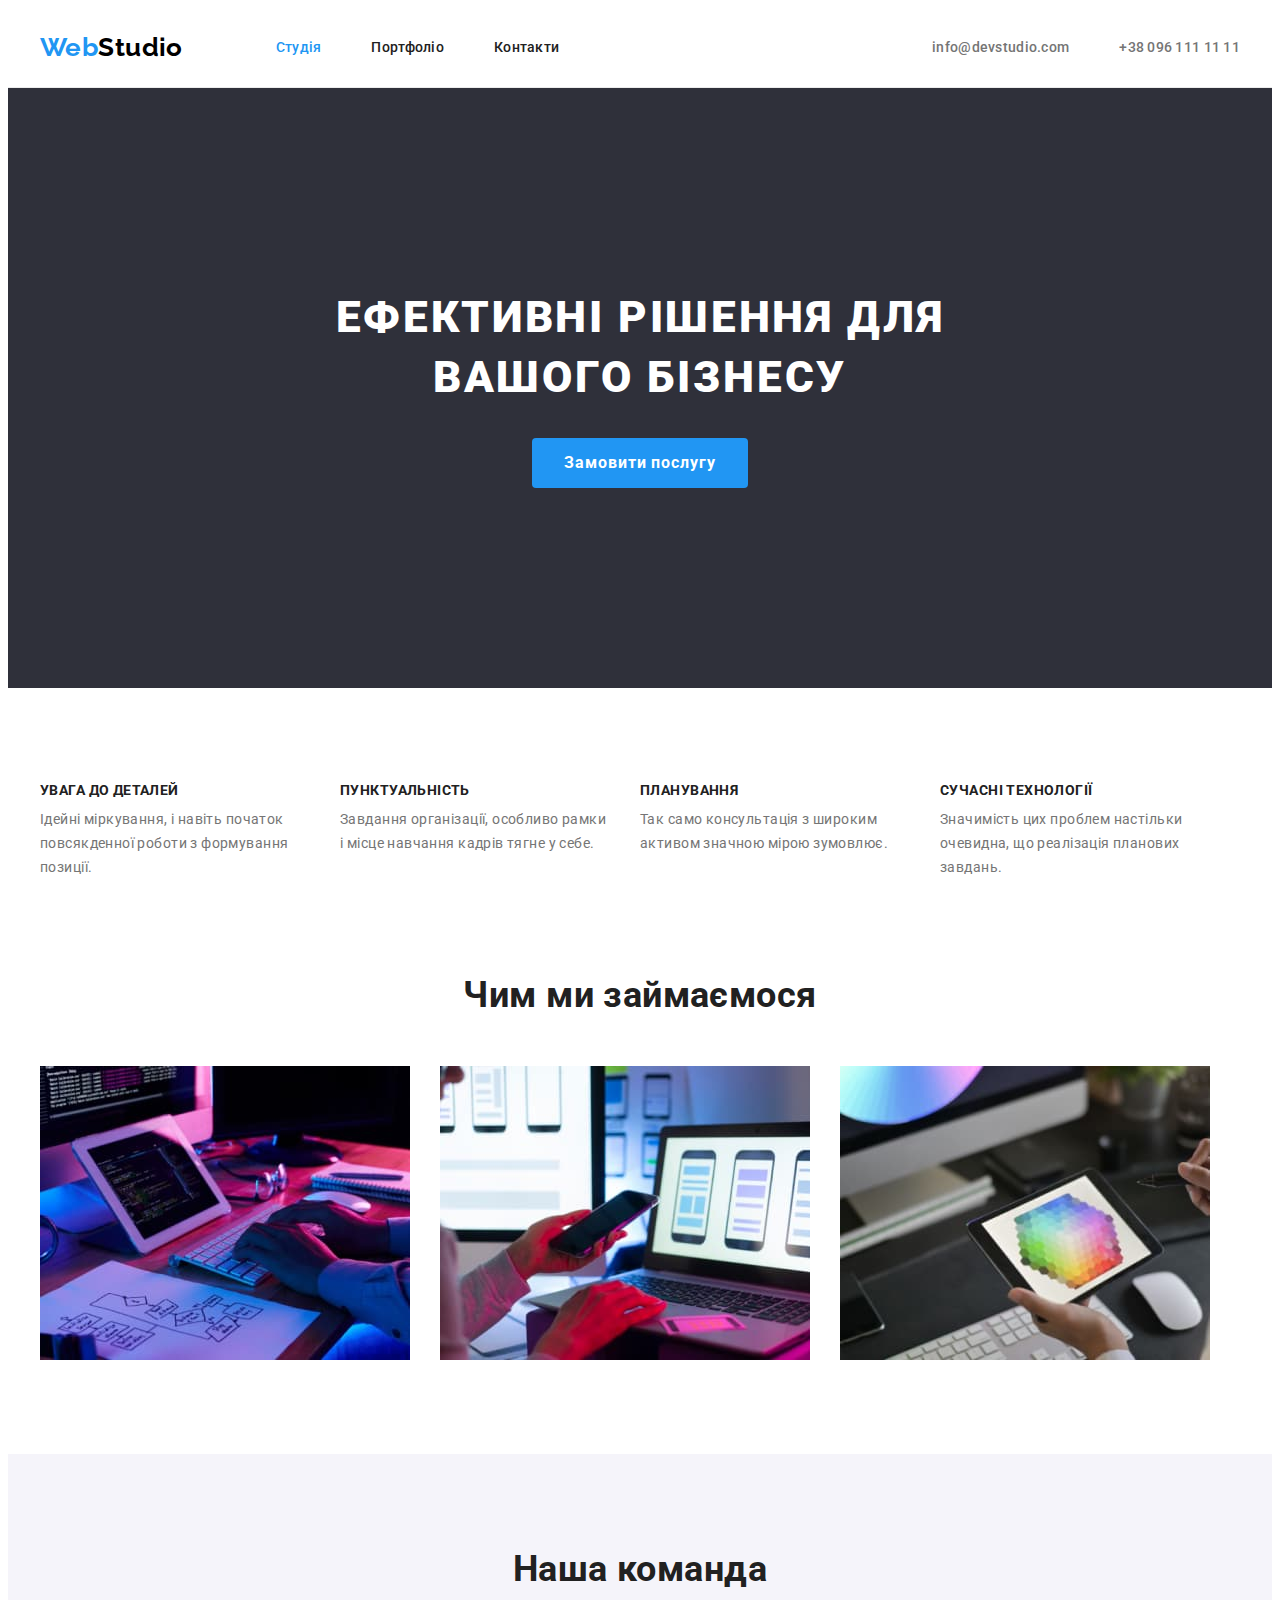
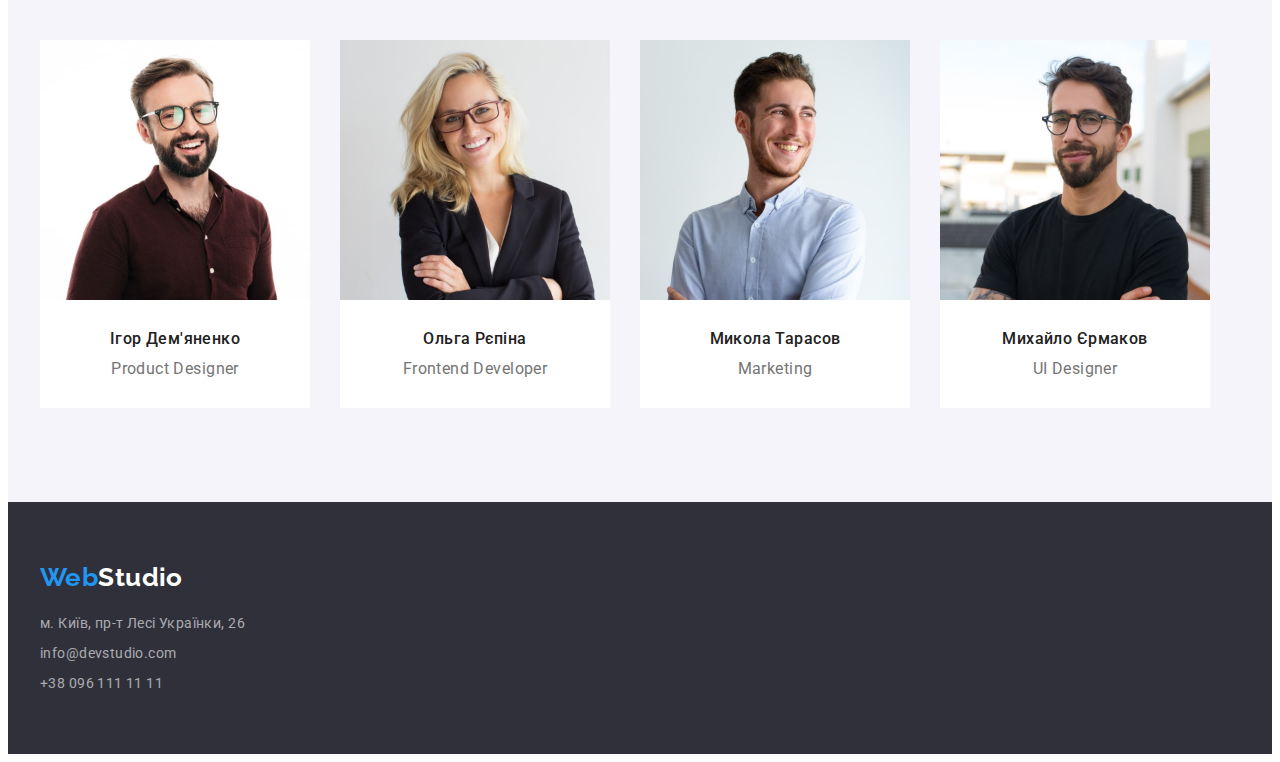
==== index.html @ bfa60192 "Initial commit" ====
<!DOCTYPE html>
<html lang="uk">
  <head>
    <meta charset="UTF-8" />
    <meta http-equiv="X-UA-Compatible" content="IE=edge" />
    <meta name="viewport" content="width=device-width, initial-scale=1.0" />
    <title>WebStudio</title>

    <link
      rel="stylesheet"
      href="https://cdnjs.cloudflare.com/ajax/libs/modern-normalize/1.1.0/modern-normalize.min.css"
      integrity="sha512-wpPYUAdjBVSE4KJnH1VR1HeZfpl1ub8YT/NKx4PuQ5NmX2tKuGu6U/JRp5y+Y8XG2tV+wKQpNHVUX03MfMFn9Q=="
      crossorigin="anonymous"
      referrerpolicy="no-referrer"
    />

    <link rel="preconnect" href="https://fonts.googleapis.com" />
    <link rel="preconnect" href="https://fonts.gstatic.com" crossorigin />
    <link
      href="https://fonts.googleapis.com/css2?family=Raleway:wght@700&family=Roboto:wght@400;500;700;900&display=swap"
      rel="stylesheet"
    />

    <link rel="stylesheet" href="./css/styles.css" />
  </head>

  <body>
    <!-- Header -->
    <header class="header">
      <div class="container">
        <a href="./index.html" class="logo link"
          ><span class="logo-brand-color">Web</span><span class="logo-black-color">Studio</span></a
        >

        <nav class="site-nav">
          <ul class="site-nav-list list">
            <li class="site-nav-item"><a href="./index.html" class="link current">Студія</a></li>
            <li class="site-nav-item"><a href="./portfolio.html" class="link">Портфоліо</a></li>
            <li class="site-nav-item"><a href="" class="link">Контакти</a></li>
          </ul>
        </nav>

        <ul class="auth-nav list">
          <li class="auth-nav-item">
            <a href="mailto:info@devstudio.com" class="link">info@devstudio.com</a>
          </li>
          <li class="auth-nav-item">
            <a href="tel:+380961111111" class="link">+38 096 111 11 11</a>
          </li>
        </ul>
      </div>
    </header>

    <!-- Main -->
    <main>
      <!-- Hero -->
      <section class="hero section">
        <div class="container">
          <h1 class="hero-title">
            Ефективні рішення для<br />
            вашого бізнесу
          </h1>
          <button type="button" class="hero-btn button">Замовити послугу</button>
        </div>
      </section>

      <!-- Особливості -->
      <section class="features section">
        <div class="container">
          <!-- Hidden header -->
          <h2 class="features-title visually-hidden">Особливості</h2>
          <!-- hidden header -->
          <ul class="list features-container">
            <li class="features-item">
              <h3 class="features-subtitle">УВАГА ДО ДЕТАЛЕЙ</h3>
              <p class="features-text">
                Ідейні міркування, і навіть початок повсякденної роботи з формування позиції.
              </p>
            </li>
            <li class="features-item">
              <h3 class="features-subtitle">ПУНКТУАЛЬНІСТЬ</h3>
              <p class="features-text">
                Завдання організації, особливо рамки і місце навчання кадрів тягне у себе.
              </p>
            </li>
            <li class="features-item">
              <h3 class="features-subtitle">ПЛАНУВАННЯ</h3>
              <p class="features-text">
                Так само консультація з широким активом значною мірою зумовлює.
              </p>
            </li>
            <li class="features-item">
              <h3 class="features-subtitle">СУЧАСНІ ТЕХНОЛОГІЇ</h3>
              <p class="features-text">
                Значимість цих проблем настільки очевидна, що реалізація планових завдань.
              </p>
            </li>
          </ul>
        </div>
      </section>

      <!-- Чим ми займаємося -->
      <section class="activities section">
        <div class="container">
          <h2 class="activities-title">Чим ми займаємося</h2>
          <ul class="list cards-set">
            <li class="cards-set-item">
              <img
                src="./images/our-activities-1.jpg"
                alt="Людина печатає на клавіатурі"
                width="370"
                height="294"
              />
            </li>
            <li class="cards-set-item">
              <img
                src="./images/our-activities-2.jpg"
                alt="Людина синхронізує дані зі смартфону на ноутбук"
                width="370"
                height="294"
              />
            </li>
            <li class="cards-set-item">
              <img
                src="./images/our-activities-3.jpg"
                alt="Людина працює на планшеті"
                width="370"
                height="294"
              />
            </li>
          </ul>
        </div>
      </section>

      <!-- Наша команда -->
      <section class="team section">
        <div class="container">
          <h2 class="team-title">Наша команда</h2>
          <ul class="list cards-set">
            <li class="team-card cards-set-item">
              <img
                src="./images/our-team-1.jpg"
                alt="фото члена команди - Ігор Дем'яненко"
                width="270"
                height="260"
                class="team-img"
              />
              <div class="team-content">
                <h3 class="team-subtitle">Ігор Дем'яненко</h3>
                <p lang="en" class="team-text">Product Designer</p>
              </div>
            </li>
            <li class="team-card cards-set-item">
              <img
                src="./images/our-team-2.jpg"
                alt="фото члена команди - Ольга Рєпіна"
                width="270"
                height="260"
                class="team-img"
              />
              <div class="team-content">
                <h3 class="team-subtitle">Ольга Рєпіна</h3>
                <p lang="en" class="team-text">Frontend Developer</p>
              </div>
            </li>
            <li class="team-card cards-set-item">
              <img
                src="./images/our-team-3.jpg"
                alt="фото члена команди - Микола Тарасов"
                width="270"
                height="260"
                class="team-img"
              />
              <div class="team-content">
                <h3 class="team-subtitle">Микола Тарасов</h3>
                <p lang="en" class="team-text">Marketing</p>
              </div>
            </li>
            <li class="team-card cards-set-item">
              <img
                src="./images/our-team-4.jpg"
                alt="фото члена команди - Михайло Єрмаков"
                width="270"
                height="260"
                class="team-img"
              />
              <div class="team-content">
                <h3 class="team-subtitle">Михайло Єрмаков</h3>
                <p lang="en" class="team-text">UI Designer</p>
              </div>
            </li>
          </ul>
        </div>
      </section>
    </main>

    <!-- Footer -->

    <footer class="footer">
      <div class="container">
        <a href="./index.html" class="logo link footer-logo"
          ><span class="logo-brand-color">Web</span><span class="logo-white-color">Studio</span></a
        >
        <address class="address">
          <ul class="list">
            <li class="address-item">
              <a
                href="https://goo.gl/maps/5fsfiBMW47e9YTmSA"
                target="_blank"
                rel="noopener noreferrer nofollow"
                class="link"
                >м. Київ, пр-т Лесі Українки, 26</a
              >
            </li>
            <li class="address-item">
              <a href="mailto:info@devstudio.com" class="link">info@devstudio.com</a>
            </li>
            <li class="address-item">
              <a href="tel:+380961111111" class="link">+38 096 111 11 11</a>
            </li>
          </ul>
        </address>
      </div>
    </footer>
  </body>
</html>
---- css/styles.css ----
:root {
    --primary-color: #757575;
    --secondary-color: #212121;
    --brand-color: #2196F3;
    --logo-primary-color: #000000;
    --logo-secondary-color: #FFFFFF;
    --address-footer-color: rgba(255, 255, 255, 0.6);
    --hero-and-footer-background-color: #2F303A;
    --hero-btn-backhround-hover: #188CE8;
    --portfolio-btn-background-color: #F5F4FA;
    --primary-font-family: 'Roboto',
        sans-serif;
    --logo-font-family: 'Raleway',
        sans-serif;
    --indent: 30px;
    --cards-in-row: 3;
}

/* General */

/* Reset */

h1, h2, h3, h4, h5, h6, p {
    margin: 0;
    padding: 0;
}

.link {
    text-decoration: none;
    color: currentColor;
    display: block;
}

.list {
    display: block;
    list-style: none;
    margin: 0;
    padding: 0;
}

img {
    display: block;
    /* max-width: 100%;
    height: auto; */
}

/* END Reset */

body {
    color: var(--primary-color);

    font-family: var(--primary-font-family);
    font-size: 14px;
    letter-spacing: 0.03em;
}

.container {
    width: 1200px;
    padding-left: 15px;
    padding-right: 15px;
    margin-left: auto;
    margin-right: auto;
}

.section {
    padding: 94px 0;
}

.button {
    cursor: pointer;
    border-radius: 4px;
}

.visually-hidden {
    color: rgba(0, 0, 0, 0);
    position: absolute;
    width: 1px;
    height: 1px;
    margin: -1px;
    border: 0;
    padding: 0;
    white-space: nowrap;
    clip-path: inset(100%);
    clip: rect(0 0 0 0);
    overflow: hidden;
}

.cards-set {
    display: flex;
    flex-wrap: wrap;
    gap: var(--indent);
}

.cards-set-item {
   flex-basis: calc((100% - (var(--indent) * (var(--cards-in-row) -1 ))) / var(--cards-in-row));
}


/* logo */

.logo {
    font-family: var(--logo-font-family);
    font-weight: 700;
    font-size: 26px;
    line-height: 1.19;
}

.logo-brand-color {
    color: var(--brand-color);
}

.logo-black-color {
    color: var(--logo-primary-color)
}

.logo-white-color {
    color: var(--logo-secondary-color)
}

/* Header */

.header > .container {
    display: flex;
    align-items: center;
}

.header .logo {
    margin-right: 93px;
}

.site-nav {
    display: flex;
}

.auth-nav {
    display: flex;
    margin-left: auto;
}

.site-nav-list {
    display: flex;
}

.site-nav-item:not(:last-child), 
.auth-nav-item:not(:last-child) {
    margin-right: 50px;
}


.header {
    border-bottom: 1px solid #ECECEC;
}

.header .link {
    /* 1 px для нижнього паддінга додається рамкою хедера */
    padding: 24px 0 24px 0; 
}

.site-nav .link{
    color: var(--secondary-color);

    font-weight: 500;
    font-size: 14px;
    line-height: 1.42;
    letter-spacing: 0.02em;
}

.site-nav .current {
    color: var(--brand-color)
}

.auth-nav .link {
    color: inherit;

    font-weight: 500;
    font-size: 14px;
    line-height: 1.42;
    letter-spacing: 0.02em;
}

.site-nav .link:hover,
.site-nav .link:focus,
.auth-nav .link:hover,
.auth-nav .link:focus {
    color: var(--brand-color);
}

/* Hero */

.hero,
.footer {
    background-color: var(--hero-and-footer-background-color);
}

.hero.section {
    padding: 200px 0;
    text-align: center;
}

.hero-title {
    margin-bottom: 30px;

    color: var(--logo-secondary-color);

    font-weight: 900;
    font-size: 44px;
    line-height: 1.36;
    letter-spacing: 0.06em;
    text-transform: uppercase;
}

.hero-btn {
    padding: 10px 32px;
    border-width: 0;
    min-width: 216px;
    min-height: 50px;

    color: var(--logo-secondary-color);
    background-color: var(--brand-color);

    font-family: inherit;
    font-weight: 700;
    font-size: 16px;
    line-height: 1.88;
    text-align: center;
    letter-spacing: 0.06em;
}

.hero-btn:hover,
.hero-btn:focus {
    background-color: var(--hero-btn-backhround-hover);
}

/* index.html -> h2 */

.features-title,
.activities-title,
.team-title {
margin-bottom: 50px;

color: var(--secondary-color);

font-weight: 700;
font-size: 36px;
line-height: 1.17;
text-align: center;
}

/* Features */

.features-container {
    display: flex;
}

.features-item {
    width: 270px;
}

.features-item:not(:last-child) {
    margin-right: 30px;
}

.features-subtitle {
    margin-bottom: 10px;

    color: var(--secondary-color);

    font-weight: 700;
    font-size: 14px;
    line-height: 1.17;
    text-transform: uppercase;
}

.features-text {
    line-height: 1.71;
}

/* Our activities */

.activities.section {
    padding-top: 0;
}


/* Our team */

.team.section {
    background-color: #F5F4FA;
    --cards-in-row: 4;

}

.team-subtitle {
    margin-bottom: 10px;

    color: var(--secondary-color);

    font-weight: 500;
    font-size: 16px;
    line-height: 1.18;
    text-align: center;
}

.team-text {
    font-size: 16px;
    line-height: 1.19;
    text-align: center;
}

.team-content {
    padding-top: 30px;
    padding-bottom: 30px;

    background-color: var(--logo-secondary-color);
}

/* footer */

.footer {
    padding: 60px 0;
}

.footer-logo {
    margin-bottom: 20px;
}

/* address */

.address .link {
    color: var(--address-footer-color); 

    font-style: normal;
}

.address .link:hover,
.address .link:focus {
    color: var(--logo-secondary-color);
}

.address-item {
    line-height: 1.5;
}

.address-item:not(:last-child) {
    margin-bottom: 9px;
}

/* Portfolio */

.portfolio-title {
    color: var(--secondary-color);
    
    font-weight: 700;
    font-size: 36px;
    line-height: 1.17;
    text-align: center;
}

.portfolio-content {
    padding: 20px 23px 19px;

    border-right: solid #EEEEEE;
    border-left: solid #EEEEEE;
    border-bottom: solid #EEEEEE;
    border-right-width: 1px;
    border-left-width: 1px;
    border-bottom-width: 1px;
}

.portfolio-btn-container {
    display: flex;
    justify-content: center;

    /* padding-bottom: 16px; */
    margin-bottom: 50px;
    }

.portfolio-subtitle {
    margin-bottom: 4px;

    color: var(--secondary-color);

    font-weight: 700;
    font-size: 18px;
    line-height: 2;
    letter-spacing: 0.06em;
}

.portfolio-text {
    color: var(--primary-color);

    font-size: 16px;
    line-height: 1.88;  
}

/* Portfolio - buttons */

.portfolio-btn {
    padding: 6px 22px;
    
    min-height: 38px;
    min-width: 73px;
    border: none;

    color: var(--secondary-color);
    background-color: var(--portfolio-btn-background-color);

    font-family: inherit;
    font-style: normal;
    font-weight: 500;
    font-size: 16px;
    line-height: 1.62;
    text-align: center;
    letter-spacing: 0.03em;
}

.portfolio-btn-item:not(:last-child) {
    margin-right: 8px;
}


.portfolio-btn:hover,
.portfolio-btn:focus {
    color: var(--logo-secondary-color);
    background-color: var(--brand-color);
}
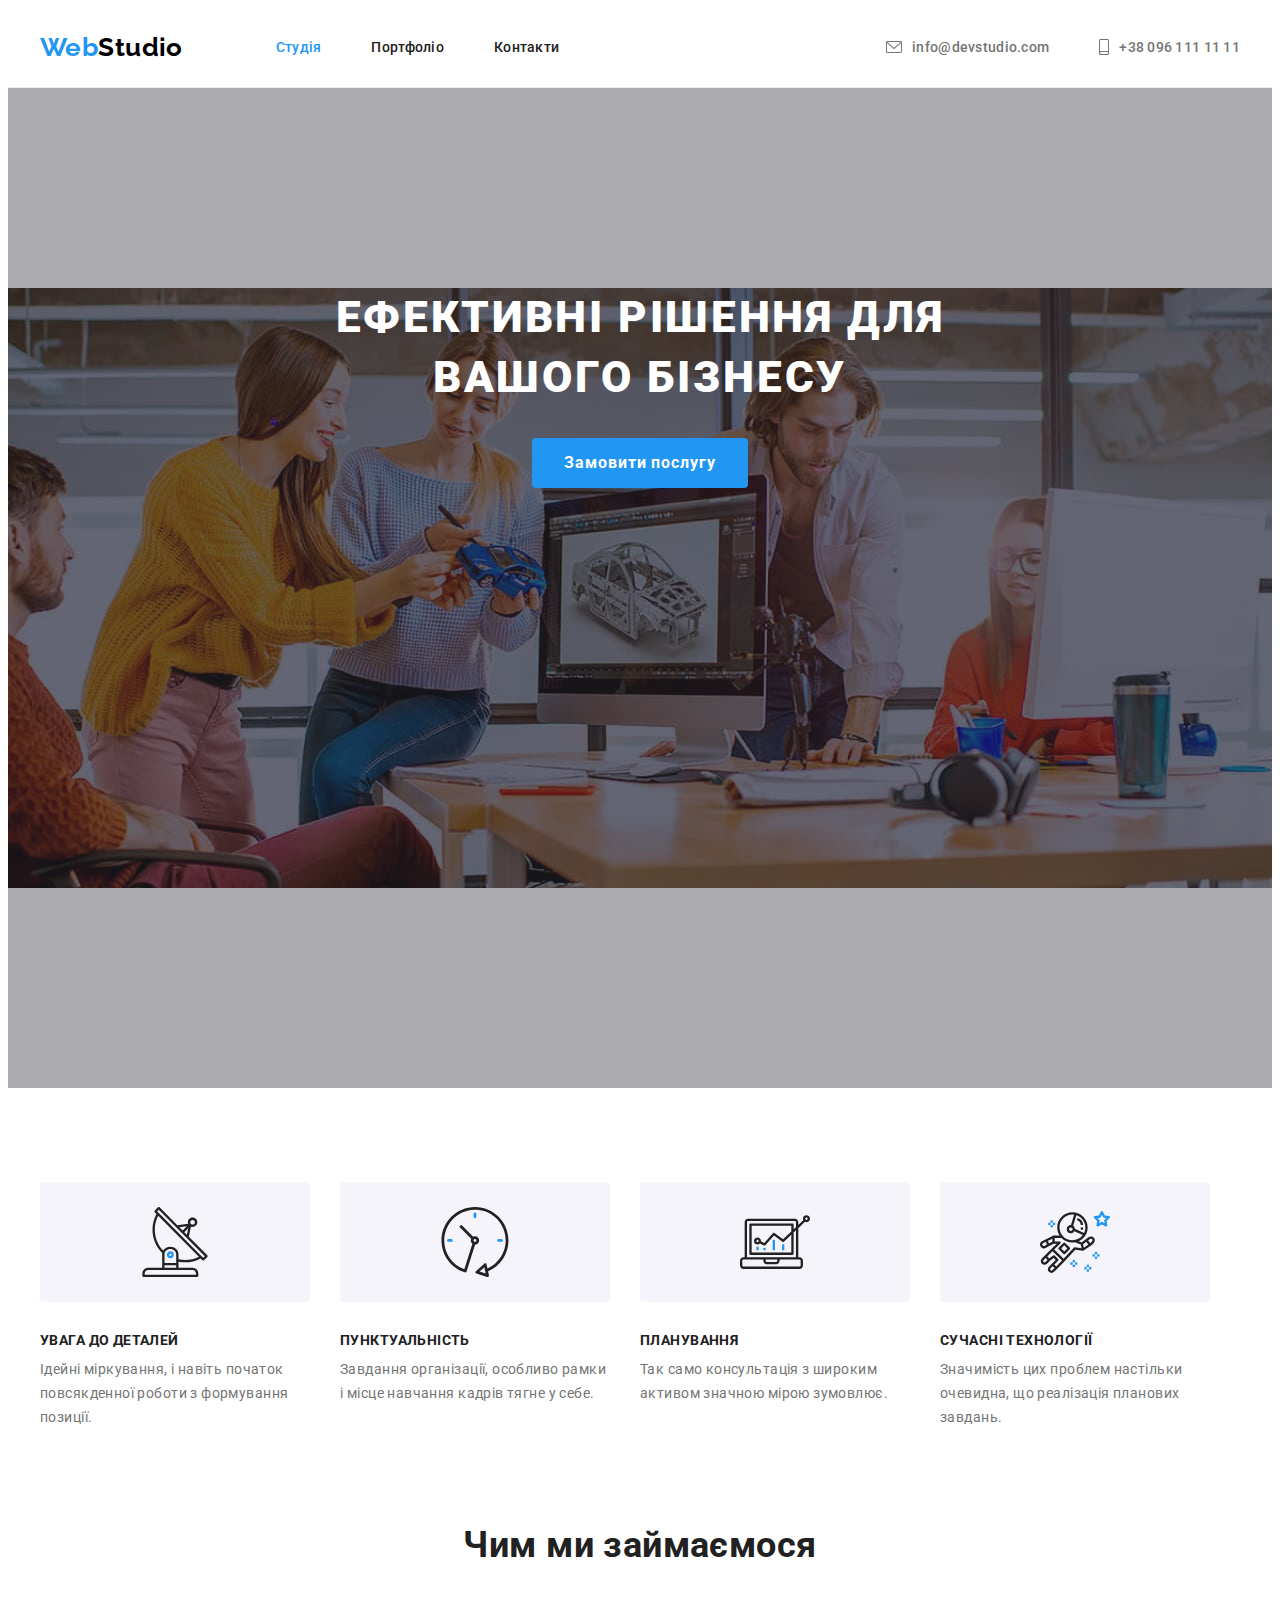
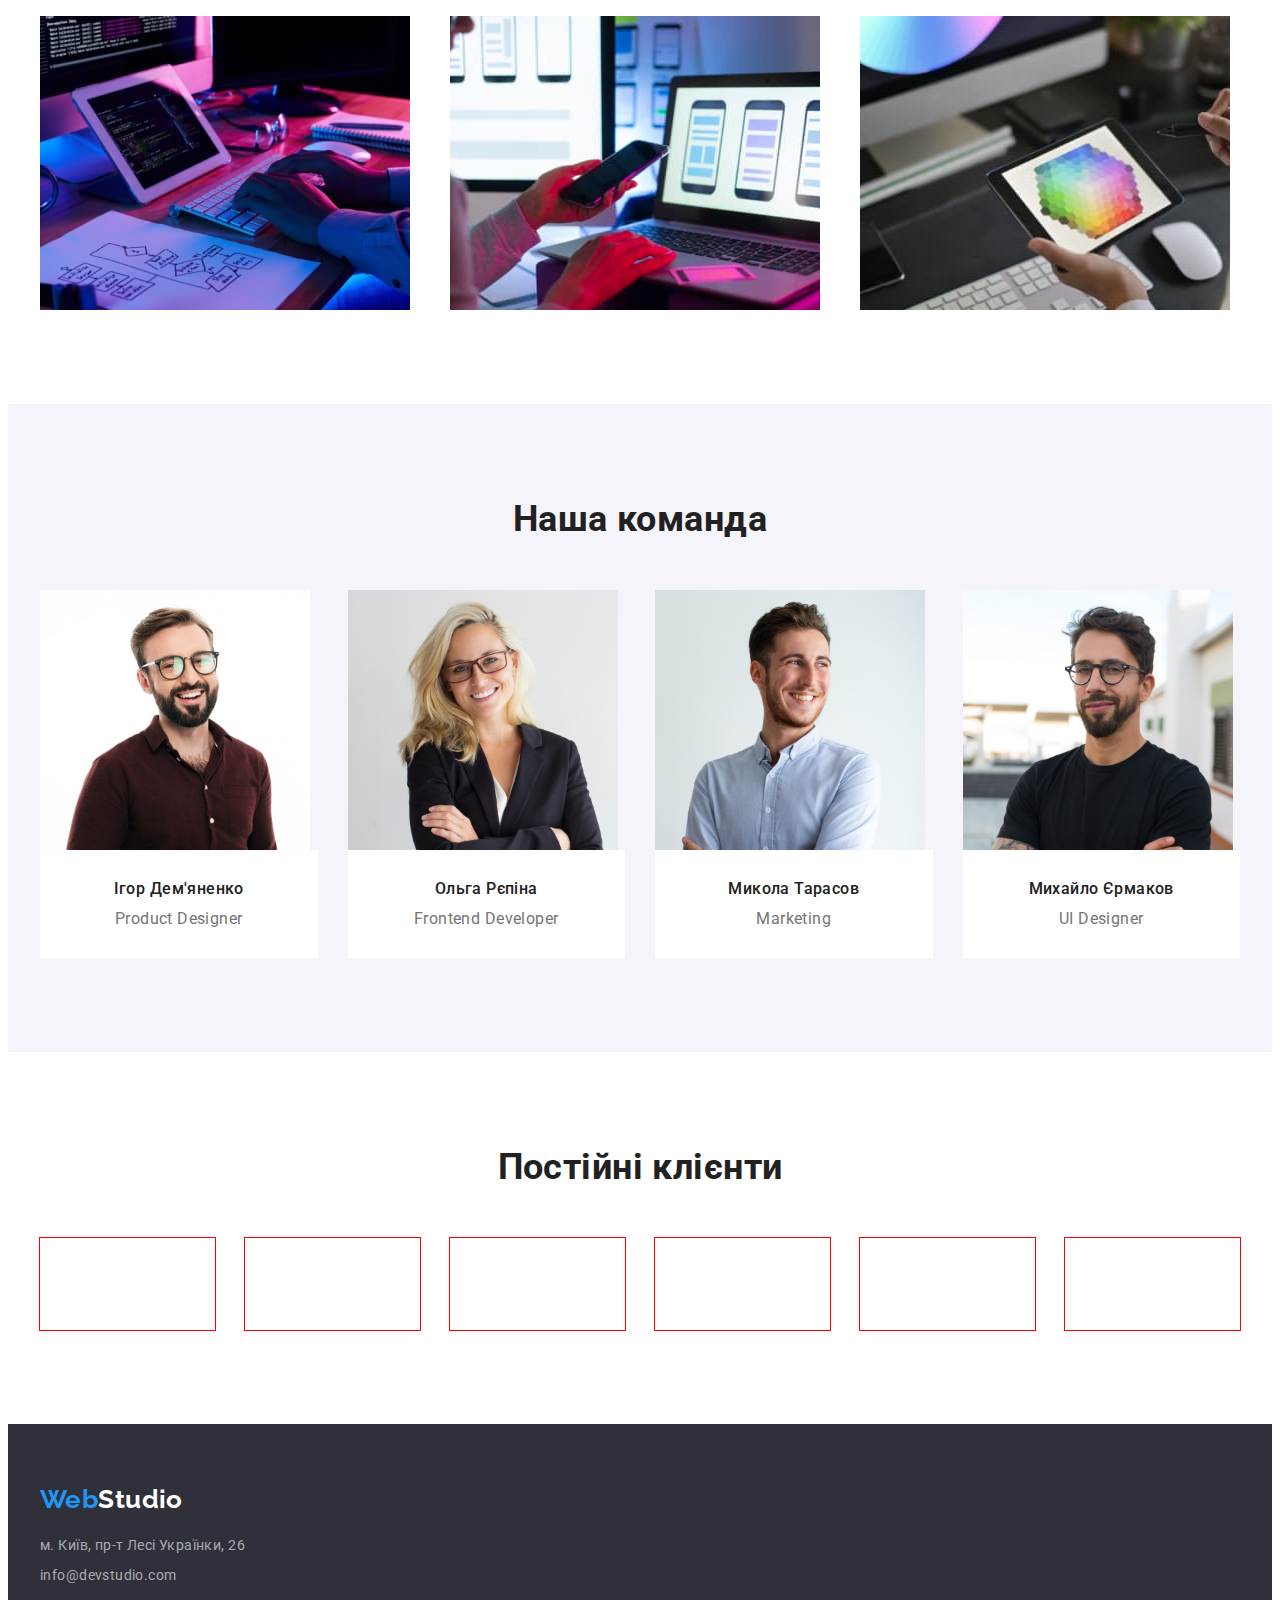
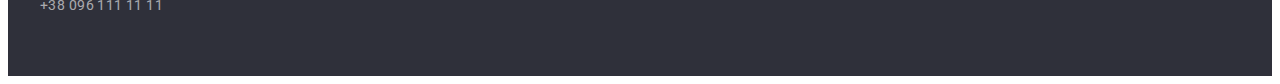
==== commit d1ba8598: "add icons and fix bags" ====
--- a/index.html
+++ b/index.html
@@ -42,10 +42,10 @@
 
         <ul class="auth-nav list">
           <li class="auth-nav-item">
-            <a href="mailto:info@devstudio.com" class="link">info@devstudio.com</a>
+            <a href="mailto:info@devstudio.com" class="link auth-nav-mail">info@devstudio.com</a>
           </li>
           <li class="auth-nav-item">
-            <a href="tel:+380961111111" class="link">+38 096 111 11 11</a>
+            <a href="tel:+380961111111" class="link auth-nav-tel">+38 096 111 11 11</a>
           </li>
         </ul>
       </div>
@@ -71,25 +71,25 @@
           <h2 class="features-title visually-hidden">Особливості</h2>
           <!-- hidden header -->
           <ul class="list features-container">
-            <li class="features-item">
+            <li class="features-item features-item-details">
               <h3 class="features-subtitle">УВАГА ДО ДЕТАЛЕЙ</h3>
               <p class="features-text">
                 Ідейні міркування, і навіть початок повсякденної роботи з формування позиції.
               </p>
             </li>
-            <li class="features-item">
+            <li class="features-item features-item-punctuality">
               <h3 class="features-subtitle">ПУНКТУАЛЬНІСТЬ</h3>
               <p class="features-text">
                 Завдання організації, особливо рамки і місце навчання кадрів тягне у себе.
               </p>
             </li>
-            <li class="features-item">
+            <li class="features-item features-item-planning">
               <h3 class="features-subtitle">ПЛАНУВАННЯ</h3>
               <p class="features-text">
                 Так само консультація з широким активом значною мірою зумовлює.
               </p>
             </li>
-            <li class="features-item">
+            <li class="features-item features-item-technology">
               <h3 class="features-subtitle">СУЧАСНІ ТЕХНОЛОГІЇ</h3>
               <p class="features-text">
                 Значимість цих проблем настільки очевидна, що реалізація планових завдань.
@@ -189,6 +189,21 @@
                 <p lang="en" class="team-text">UI Designer</p>
               </div>
             </li>
+          </ul>
+        </div>
+      </section>
+
+      <!-- Постійні клієнти -->
+      <section class="clients section">
+        <div class="clients-container container">
+          <h2 class="clients-title">Постійні клієнти</h2>
+          <ul class="list cards-set">
+            <li class="cliens-item cards-set-item"><a href="" class="link"></a></li>
+            <li class="cliens-item cards-set-item"><a href="" class="link"></a></li>
+            <li class="cliens-item cards-set-item"><a href="" class="link"></a></li>
+            <li class="cliens-item cards-set-item"><a href="" class="link"></a></li>
+            <li class="cliens-item cards-set-item"><a href="" class="link"></a></li>
+            <li class="cliens-item cards-set-item"><a href="" class="link"></a></li>
           </ul>
         </div>
       </section>
--- a/css/styles.css
+++ b/css/styles.css
@@ -40,8 +40,8 @@
 
 img {
     display: block;
-    /* max-width: 100%;
-    height: auto; */
+    max-width: 100%;
+    height: auto;
 }
 
 /* END Reset */
@@ -92,7 +92,7 @@
 }
 
 .cards-set-item {
-   flex-basis: calc((100% - (var(--indent) * (var(--cards-in-row) -1 ))) / var(--cards-in-row));
+   flex-basis: calc((100% - (var(--indent) * (var(--cards-in-row) - 1))) / (var(--cards-in-row)));
 }
 
 
@@ -185,17 +185,51 @@
     color: var(--brand-color);
 }
 
+.auth-nav-mail, 
+.auth-nav-tel {
+    display: inline-flex;
+    align-items: center;
+}
+
+.auth-nav-mail::before {
+    /* display: inline-flex; */
+    content: '';
+    width: 16px;
+    height: 12px;
+    margin-right: 10px;
+    background-image: url('../images/header-icon-envelope.svg');
+}
+
+.auth-nav-tel::before {
+    content: '';
+    width: 10px;
+    height: 16px;
+    margin-right: 10px;
+    background-image: url('../images/header-icon-smartphone.svg');
+}
+
 /* Hero */
 
-.hero,
+
 .footer {
     background-color: var(--hero-and-footer-background-color);
 }
 
-.hero.section {
+.hero.section {    
     padding: 200px 0;
     text-align: center;
-}
+    
+    height: 600px;
+    max-width: 1600px;
+    margin-left: auto;
+    margin-right: auto;
+    background-image: linear-gradient(rgba(47, 48, 58, 0.4),
+                rgba(47, 48, 58, 0.4)), url('../images/hero-bg-img.jpg');
+    background-repeat: no-repeat;
+    background-position: center;
+
+}
+
 
 .hero-title {
     margin-bottom: 30px;
@@ -235,7 +269,8 @@
 
 .features-title,
 .activities-title,
-.team-title {
+.team-title, 
+.clients-title {
 margin-bottom: 50px;
 
 color: var(--secondary-color);
@@ -260,6 +295,31 @@
     margin-right: 30px;
 }
 
+.features-item::before {
+    display: flex;
+    content: '';
+    /* width: 270px; */
+    height: 120px;
+    margin-bottom: 30px;
+}
+
+.features-item-details::before {
+    background-image: url(../images/features-icon-antenna.svg);
+}
+
+.features-item-punctuality::before {
+    background-image: url(../images/features-icon-clock.svg);
+}
+
+.features-item-planning::before {
+    background-image: url(../images/features-icon-leptop.svg);
+}
+
+.features-item-technology::before {
+    background-image: url(../images/features-icon-astronaut.svg);
+}
+
+
 .features-subtitle {
     margin-bottom: 10px;
 
@@ -313,6 +373,17 @@
 
     background-color: var(--logo-secondary-color);
 }
+
+/* Clients */
+
+.clients.section {
+    --cards-in-row: 6;
+}
+
+.cliens-item {
+    height: 92px;
+    outline: 1px solid red;
+} 
 
 /* footer */
 
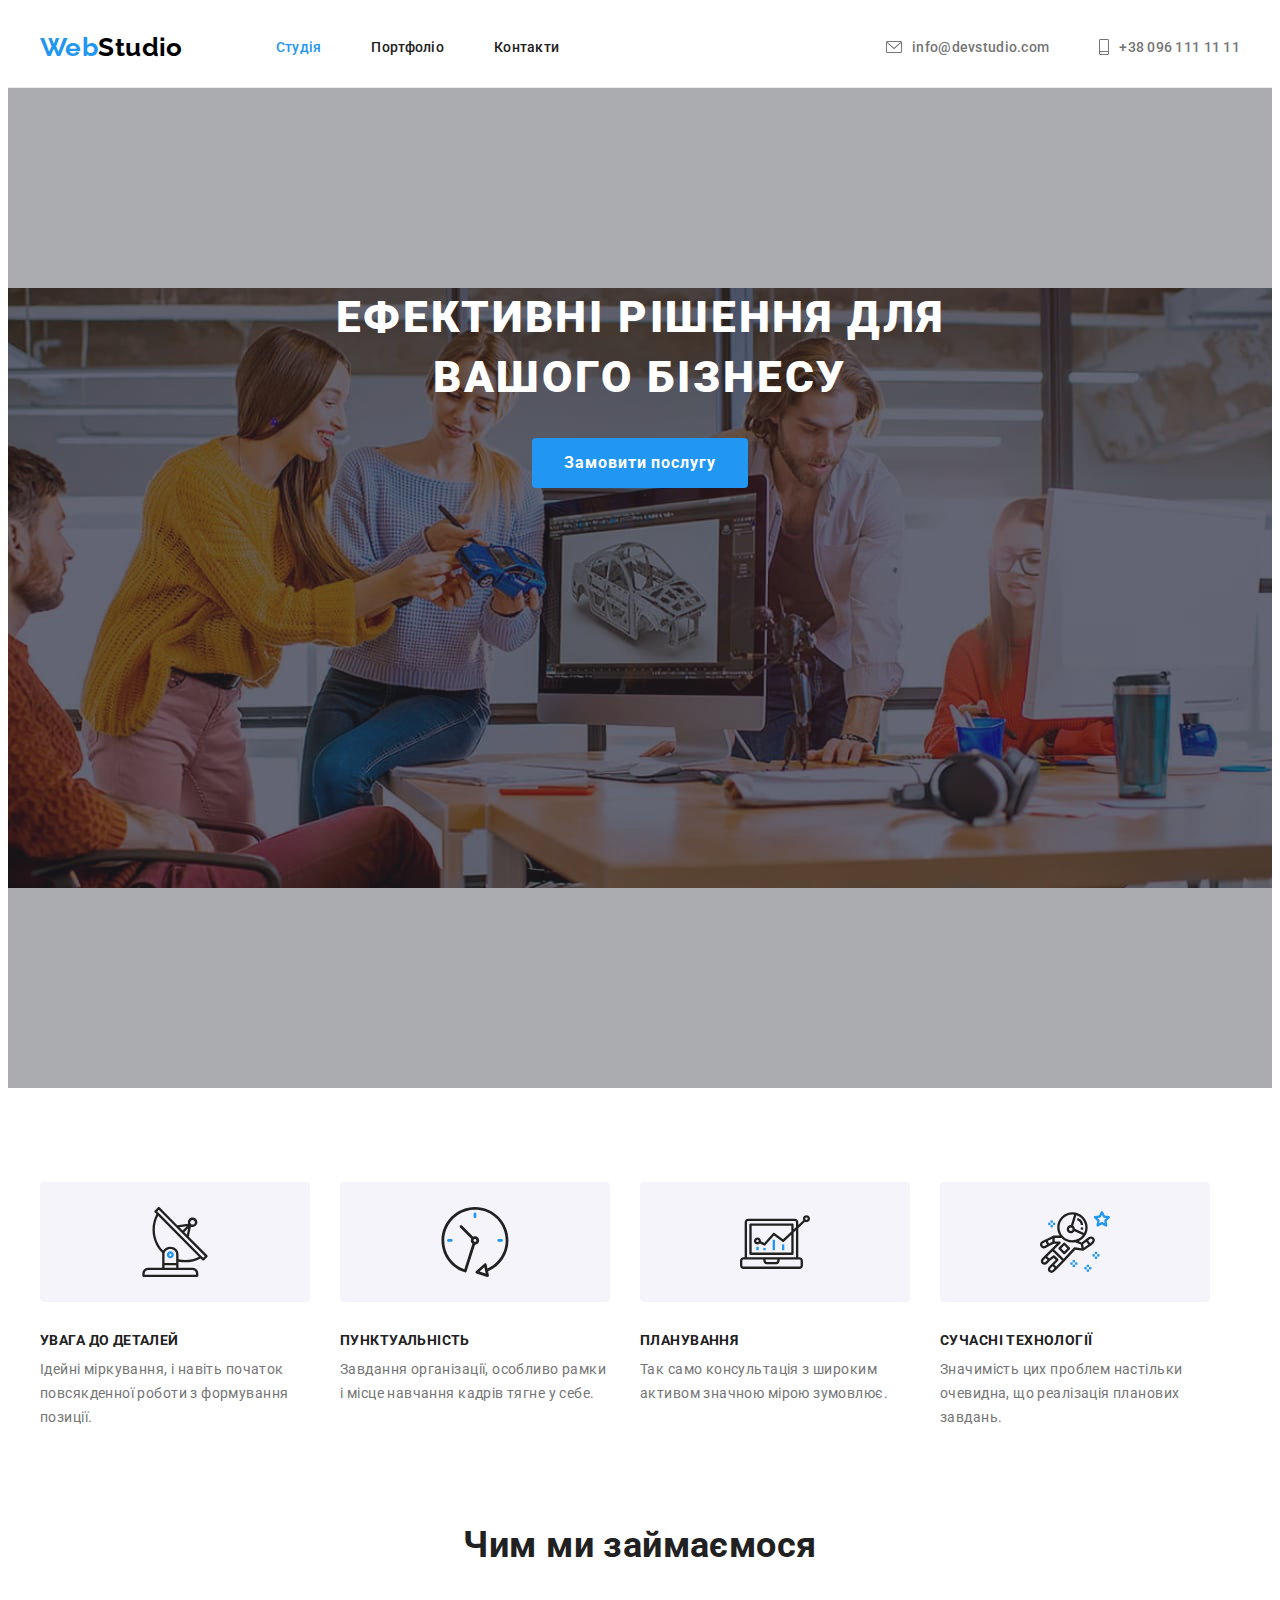
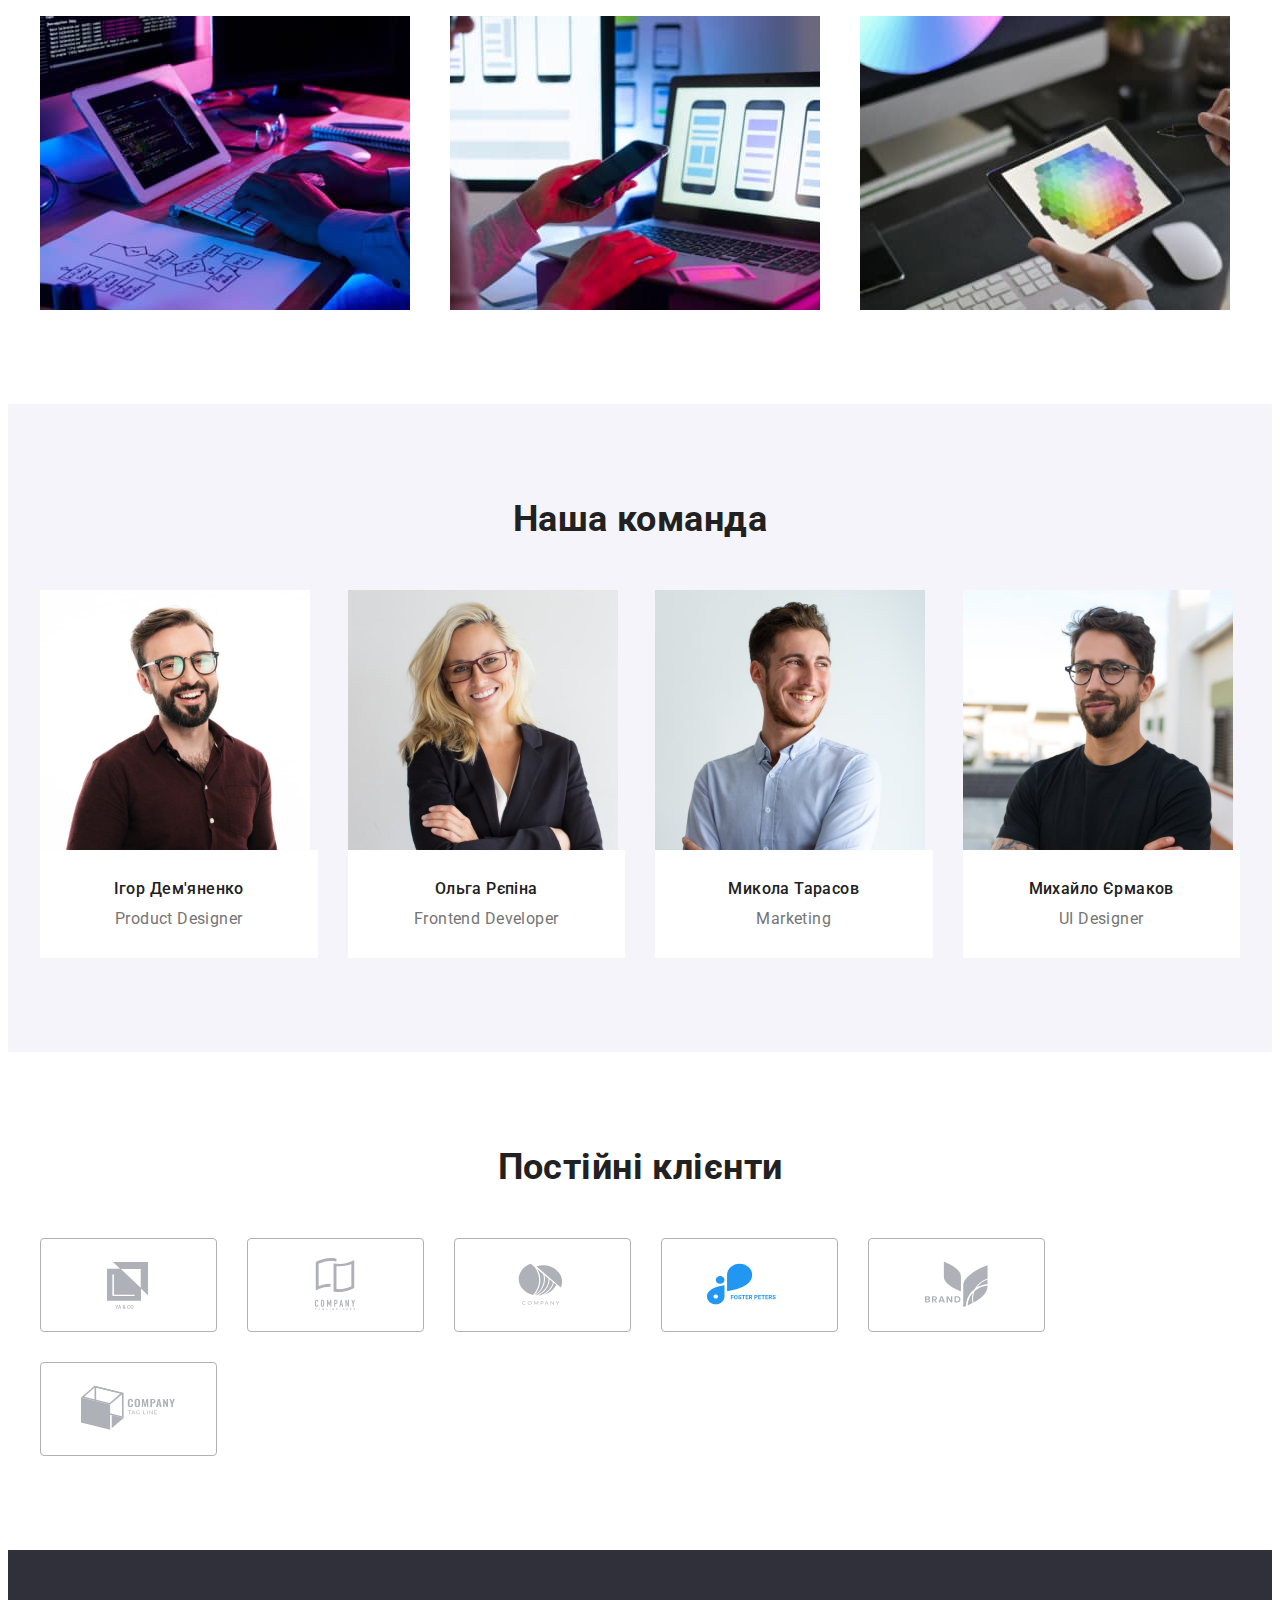
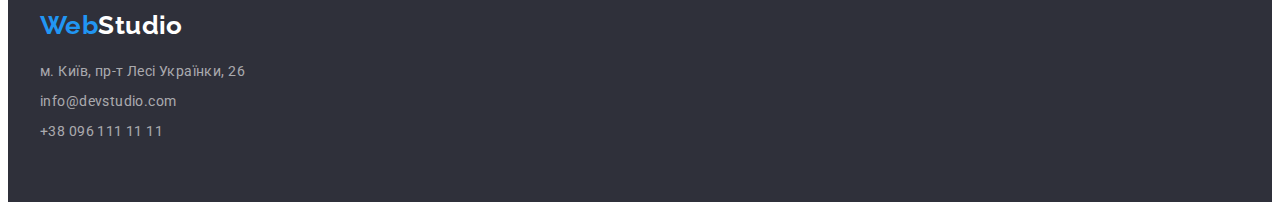
==== commit 177af25d: "add clients logo" ====
--- a/index.html
+++ b/index.html
@@ -198,12 +198,12 @@
         <div class="clients-container container">
           <h2 class="clients-title">Постійні клієнти</h2>
           <ul class="list cards-set">
-            <li class="cliens-item cards-set-item"><a href="" class="link"></a></li>
-            <li class="cliens-item cards-set-item"><a href="" class="link"></a></li>
-            <li class="cliens-item cards-set-item"><a href="" class="link"></a></li>
-            <li class="cliens-item cards-set-item"><a href="" class="link"></a></li>
-            <li class="cliens-item cards-set-item"><a href="" class="link"></a></li>
-            <li class="cliens-item cards-set-item"><a href="" class="link"></a></li>
+            <li class="cliens-item cards-set-item"><a href="" class="link logo-1"></a></li>
+            <li class="cliens-item cards-set-item"><a href="" class="link logo-2"></a></li>
+            <li class="cliens-item cards-set-item"><a href="" class="link logo-3"></a></li>
+            <li class="cliens-item cards-set-item"><a href="" class="link logo-4"></a></li>
+            <li class="cliens-item cards-set-item"><a href="" class="link logo-5"></a></li>
+            <li class="cliens-item cards-set-item"><a href="" class="link logo-6"></a></li>
           </ul>
         </div>
       </section>
--- a/css/styles.css
+++ b/css/styles.css
@@ -301,6 +301,10 @@
     /* width: 270px; */
     height: 120px;
     margin-bottom: 30px;
+    background-color: #F5F4FA;
+    border-radius: 4px;
+    background-repeat: no-repeat;
+    background-position: center;
 }
 
 .features-item-details::before {
@@ -312,7 +316,7 @@
 }
 
 .features-item-planning::before {
-    background-image: url(../images/features-icon-leptop.svg);
+    background-image: url(../images/features-icon-diagram.svg);
 }
 
 .features-item-technology::before {
@@ -381,10 +385,47 @@
 }
 
 .cliens-item {
+    display: flex;
+    justify-content: center;
+    align-items: center;
     height: 92px;
-    outline: 1px solid red;
+    border: 1px solid #AFB1B8;
+    border-radius: 4px;
+    /* outline: 1px solid red; */
 } 
 
+.clients .link {
+    display: block;
+    width: 100%;
+    height: 100%;    
+    padding: 16px 32px;    
+    background-position: center;
+    background-repeat: no-repeat;
+}
+
+.clients .logo-1 {
+    background-image: url('../images/clients-icon-logo-1.svg');
+}
+
+.clients .logo-2 {
+    background-image: url('../images/clients-icon-logo-2.svg');
+}
+
+.clients .logo-3 {
+    background-image: url('../images/clients-icon-logo-3.svg');
+}
+
+.clients .logo-4 {
+    background-image: url('../images/clients-icon-logo-4.svg');
+}
+
+.clients .logo-5 {
+    background-image: url('../images/clients-icon-logo-5.svg');
+}
+
+.clients .logo-6 {
+    background-image: url('../images/clients-icon-logo-6.svg');
+}
 /* footer */
 
 .footer {
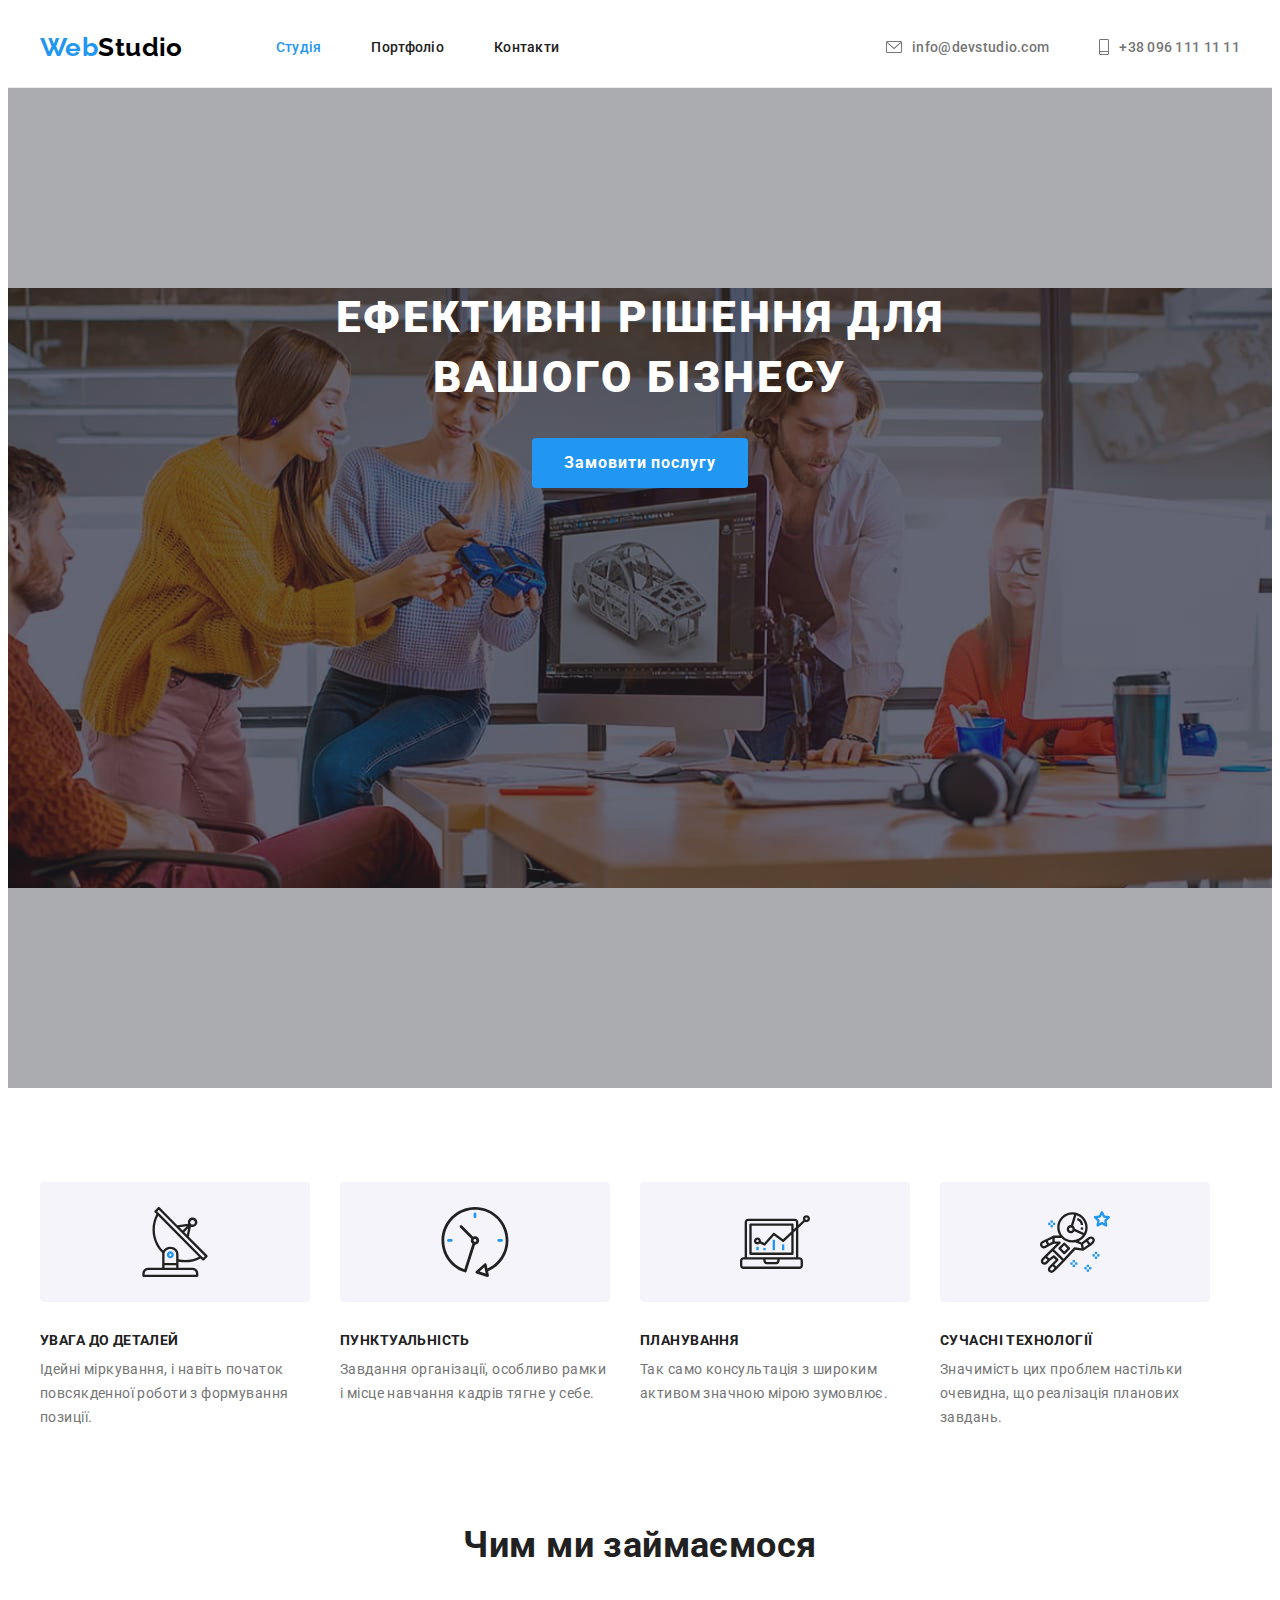
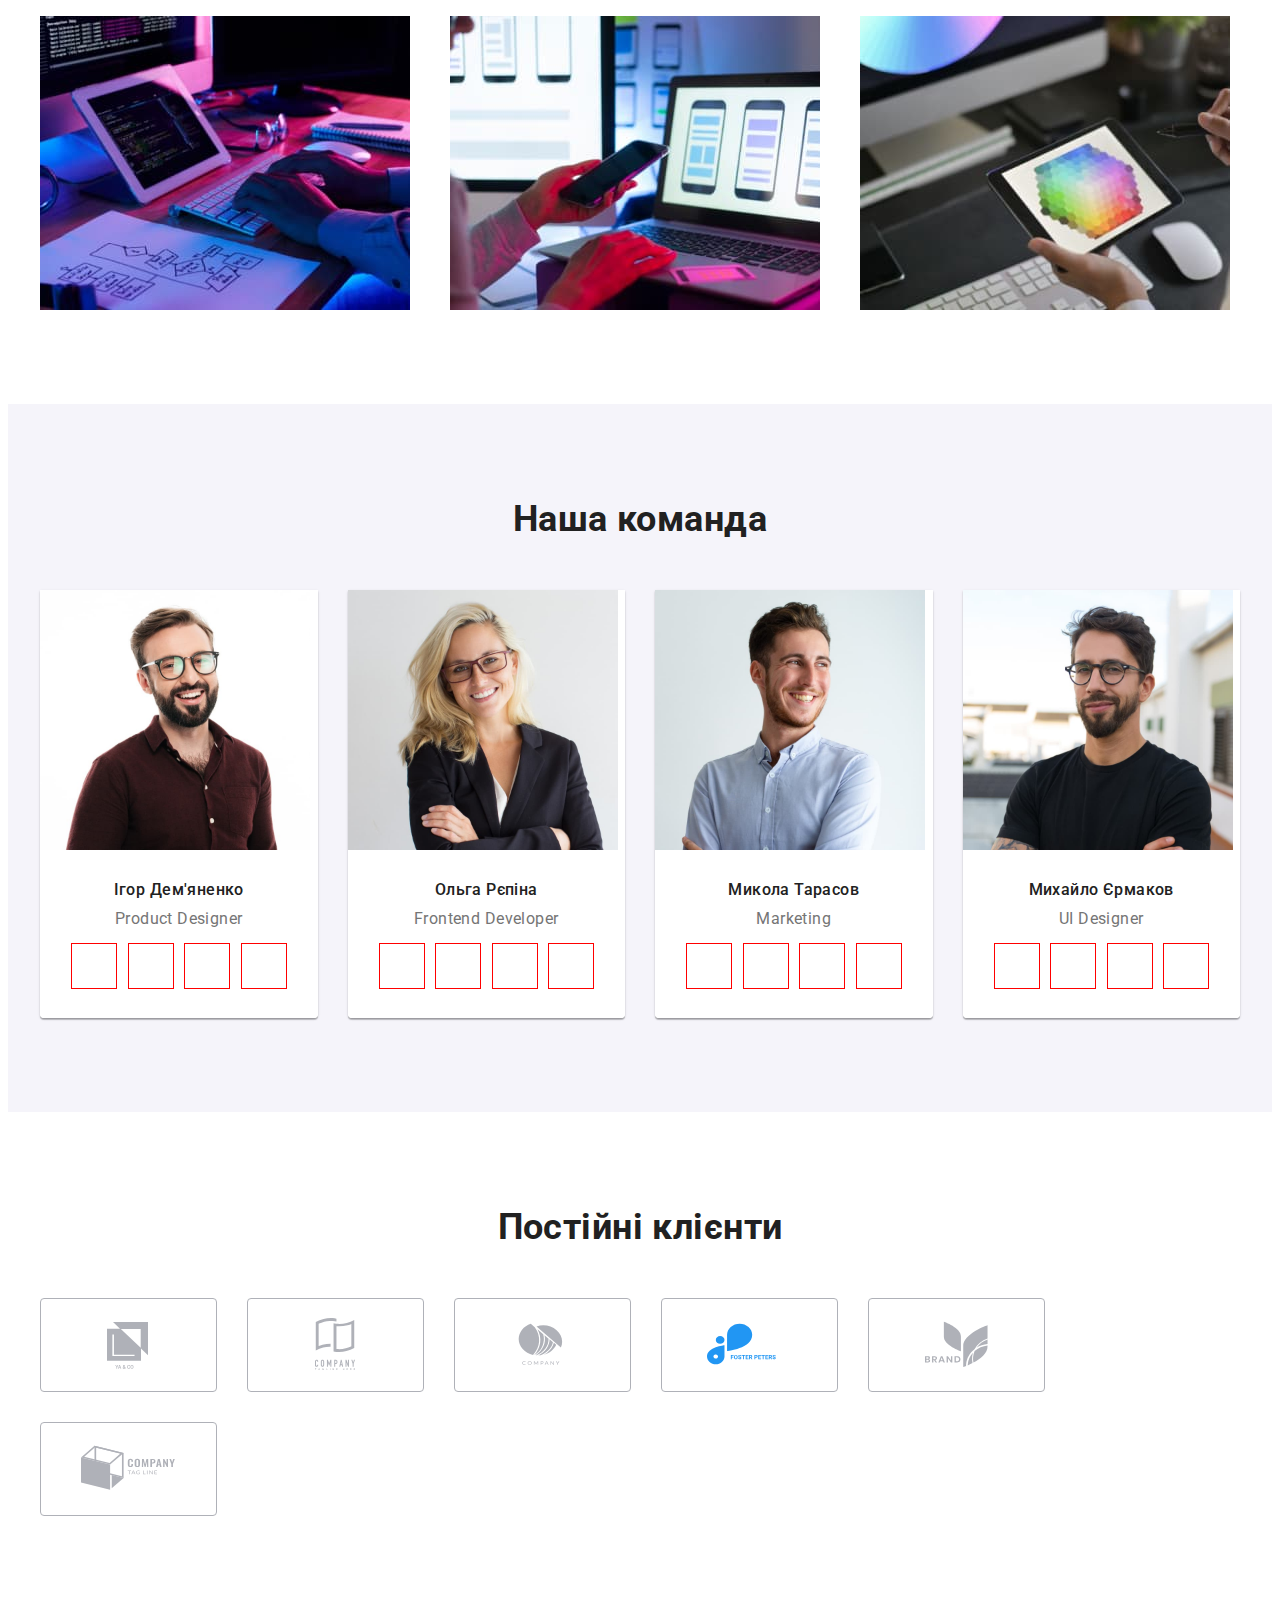
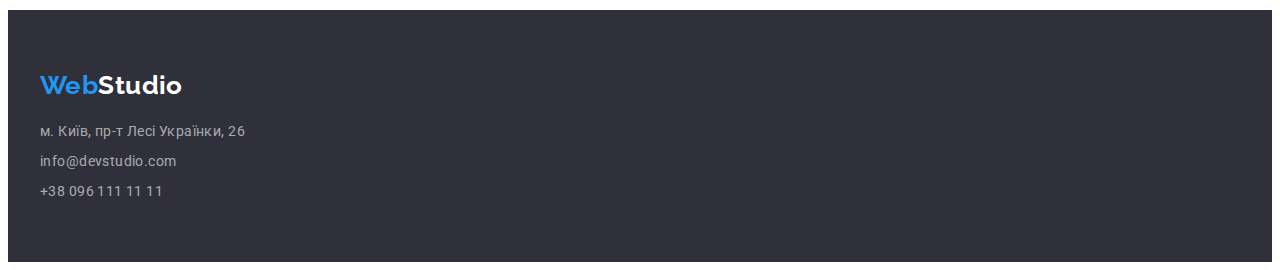
==== commit cb62fcd2: "add placeholders for sociaal links" ====
--- a/index.html
+++ b/index.html
@@ -148,6 +148,28 @@
               <div class="team-content">
                 <h3 class="team-subtitle">Ігор Дем'яненко</h3>
                 <p lang="en" class="team-text">Product Designer</p>
+                <ul class="list social-list">
+                  <li class="social-list-item">
+                    <a href="" class="link social-list-link">
+                      <svg><use></use></svg>
+                    </a>
+                  </li>
+                  <li class="social-list-item">
+                    <a href="" class="link social-list-link">
+                      <svg><use></use></svg>
+                    </a>
+                  </li>
+                  <li class="social-list-item">
+                    <a href="" class="link social-list-link">
+                      <svg><use></use></svg>
+                    </a>
+                  </li>
+                  <li class="social-list-item">
+                    <a href="" class="link social-list-link">
+                      <svg><use></use></svg>
+                    </a>
+                  </li>
+                </ul>
               </div>
             </li>
             <li class="team-card cards-set-item">
@@ -161,6 +183,28 @@
               <div class="team-content">
                 <h3 class="team-subtitle">Ольга Рєпіна</h3>
                 <p lang="en" class="team-text">Frontend Developer</p>
+                <ul class="list social-list">
+                  <li class="social-list-item">
+                    <a href="" class="link social-list-link">
+                      <svg><use></use></svg>
+                    </a>
+                  </li>
+                  <li class="social-list-item">
+                    <a href="" class="link social-list-link">
+                      <svg><use></use></svg>
+                    </a>
+                  </li>
+                  <li class="social-list-item">
+                    <a href="" class="link social-list-link">
+                      <svg><use></use></svg>
+                    </a>
+                  </li>
+                  <li class="social-list-item">
+                    <a href="" class="link social-list-link">
+                      <svg><use></use></svg>
+                    </a>
+                  </li>
+                </ul>
               </div>
             </li>
             <li class="team-card cards-set-item">
@@ -174,6 +218,28 @@
               <div class="team-content">
                 <h3 class="team-subtitle">Микола Тарасов</h3>
                 <p lang="en" class="team-text">Marketing</p>
+                <ul class="list social-list">
+                  <li class="social-list-item">
+                    <a href="" class="link social-list-link">
+                      <svg><use></use></svg>
+                    </a>
+                  </li>
+                  <li class="social-list-item">
+                    <a href="" class="link social-list-link">
+                      <svg><use></use></svg>
+                    </a>
+                  </li>
+                  <li class="social-list-item">
+                    <a href="" class="link social-list-link">
+                      <svg><use></use></svg>
+                    </a>
+                  </li>
+                  <li class="social-list-item">
+                    <a href="" class="link social-list-link">
+                      <svg><use></use></svg>
+                    </a>
+                  </li>
+                </ul>
               </div>
             </li>
             <li class="team-card cards-set-item">
@@ -187,6 +253,28 @@
               <div class="team-content">
                 <h3 class="team-subtitle">Михайло Єрмаков</h3>
                 <p lang="en" class="team-text">UI Designer</p>
+                <ul class="list social-list">
+                  <li class="social-list-item">
+                    <a href="" class="link social-list-link">
+                      <svg></svg>
+                    </a>
+                  </li>
+                  <li class="social-list-item">
+                    <a href="" class="link social-list-link">
+                      <svg></svg>
+                    </a>
+                  </li>
+                  <li class="social-list-item">
+                    <a href="" class="link social-list-link">
+                      <svg></svg>
+                    </a>
+                  </li>
+                  <li class="social-list-item">
+                    <a href="" class="link social-list-link">
+                      <svg></svg>
+                    </a>
+                  </li>
+                </ul>
               </div>
             </li>
           </ul>
--- a/css/styles.css
+++ b/css/styles.css
@@ -8,6 +8,10 @@
     --hero-and-footer-background-color: #2F303A;
     --hero-btn-backhround-hover: #188CE8;
     --portfolio-btn-background-color: #F5F4FA;
+    --team-section-bg-color: #F5F4FA;
+    --team-card-bg-color: #ffffff;
+    --portfolio-card-bg-color: #ffffff;
+    --portfolio-content-border-color: #EEEEEE;
     --primary-font-family: 'Roboto',
         sans-serif;
     --logo-font-family: 'Raleway',
@@ -192,7 +196,6 @@
 }
 
 .auth-nav-mail::before {
-    /* display: inline-flex; */
     content: '';
     width: 16px;
     height: 12px;
@@ -298,7 +301,6 @@
 .features-item::before {
     display: flex;
     content: '';
-    /* width: 270px; */
     height: 120px;
     margin-bottom: 30px;
     background-color: #F5F4FA;
@@ -349,9 +351,15 @@
 /* Our team */
 
 .team.section {
-    background-color: #F5F4FA;
+    background-color: var(--team-section-bg-color);
     --cards-in-row: 4;
 
+}
+
+.team-card {
+    background-color: var(--team-card-bg-color);
+    box-shadow: 0px 1px 3px rgba(0, 0, 0, 0.12), 0px 1px 1px rgba(0, 0, 0, 0.14), 0px 2px 1px rgba(0, 0, 0, 0.2);
+    border-radius: 0px 0px 4px 4px;
 }
 
 .team-subtitle {
@@ -361,21 +369,32 @@
 
     font-weight: 500;
     font-size: 16px;
-    line-height: 1.18;
+    line-height: calc(19 / 16);
     text-align: center;
 }
 
 .team-text {
     font-size: 16px;
-    line-height: 1.19;
+    line-height: calc(19 / 16);
     text-align: center;
+    margin-bottom: 16px;
 }
 
 .team-content {
-    padding-top: 30px;
-    padding-bottom: 30px;
-
+    padding: 30px 32px;
+    border-radius: 0px 0px 4px 4px;
     background-color: var(--logo-secondary-color);
+}
+
+.team .social-list {
+    display: flex;
+    justify-content: space-between;
+}
+
+.social-list-item {
+    width: 44px;
+    height: 44px;
+    outline: 1px solid red;
 }
 
 /* Clients */
@@ -398,7 +417,7 @@
     display: block;
     width: 100%;
     height: 100%;    
-    padding: 16px 32px;    
+    padding: 16px 32px;
     background-position: center;
     background-repeat: no-repeat;
 }
@@ -458,6 +477,11 @@
 }
 
 /* Portfolio */
+
+.portfolio-card {
+    background: var(--portfolio-card-bg-color);
+    box-shadow: 0px 1px 1px rgba(0, 0, 0, 0.12), 0px 4px 4px rgba(0, 0, 0, 0.06), 1px 4px 6px rgba(0, 0, 0, 0.16);
+}
 
 .portfolio-title {
     color: var(--secondary-color);
@@ -471,19 +495,15 @@
 .portfolio-content {
     padding: 20px 23px 19px;
 
-    border-right: solid #EEEEEE;
-    border-left: solid #EEEEEE;
-    border-bottom: solid #EEEEEE;
-    border-right-width: 1px;
-    border-left-width: 1px;
-    border-bottom-width: 1px;
+    border-right: 1px solid var(--portfolio-content-border-color);
+    border-bottom: 1px solid var(--portfolio-content-border-color);
+    border-left: 1px solid var(--portfolio-content-border-color);
 }
 
 .portfolio-btn-container {
     display: flex;
     justify-content: center;
 
-    /* padding-bottom: 16px; */
     margin-bottom: 50px;
     }
 
@@ -494,7 +514,7 @@
 
     font-weight: 700;
     font-size: 18px;
-    line-height: 2;
+    line-height: calc(36 / 18);
     letter-spacing: 0.06em;
 }
 
@@ -502,7 +522,7 @@
     color: var(--primary-color);
 
     font-size: 16px;
-    line-height: 1.88;  
+    line-height: calc(30 / 16);  
 }
 
 /* Portfolio - buttons */
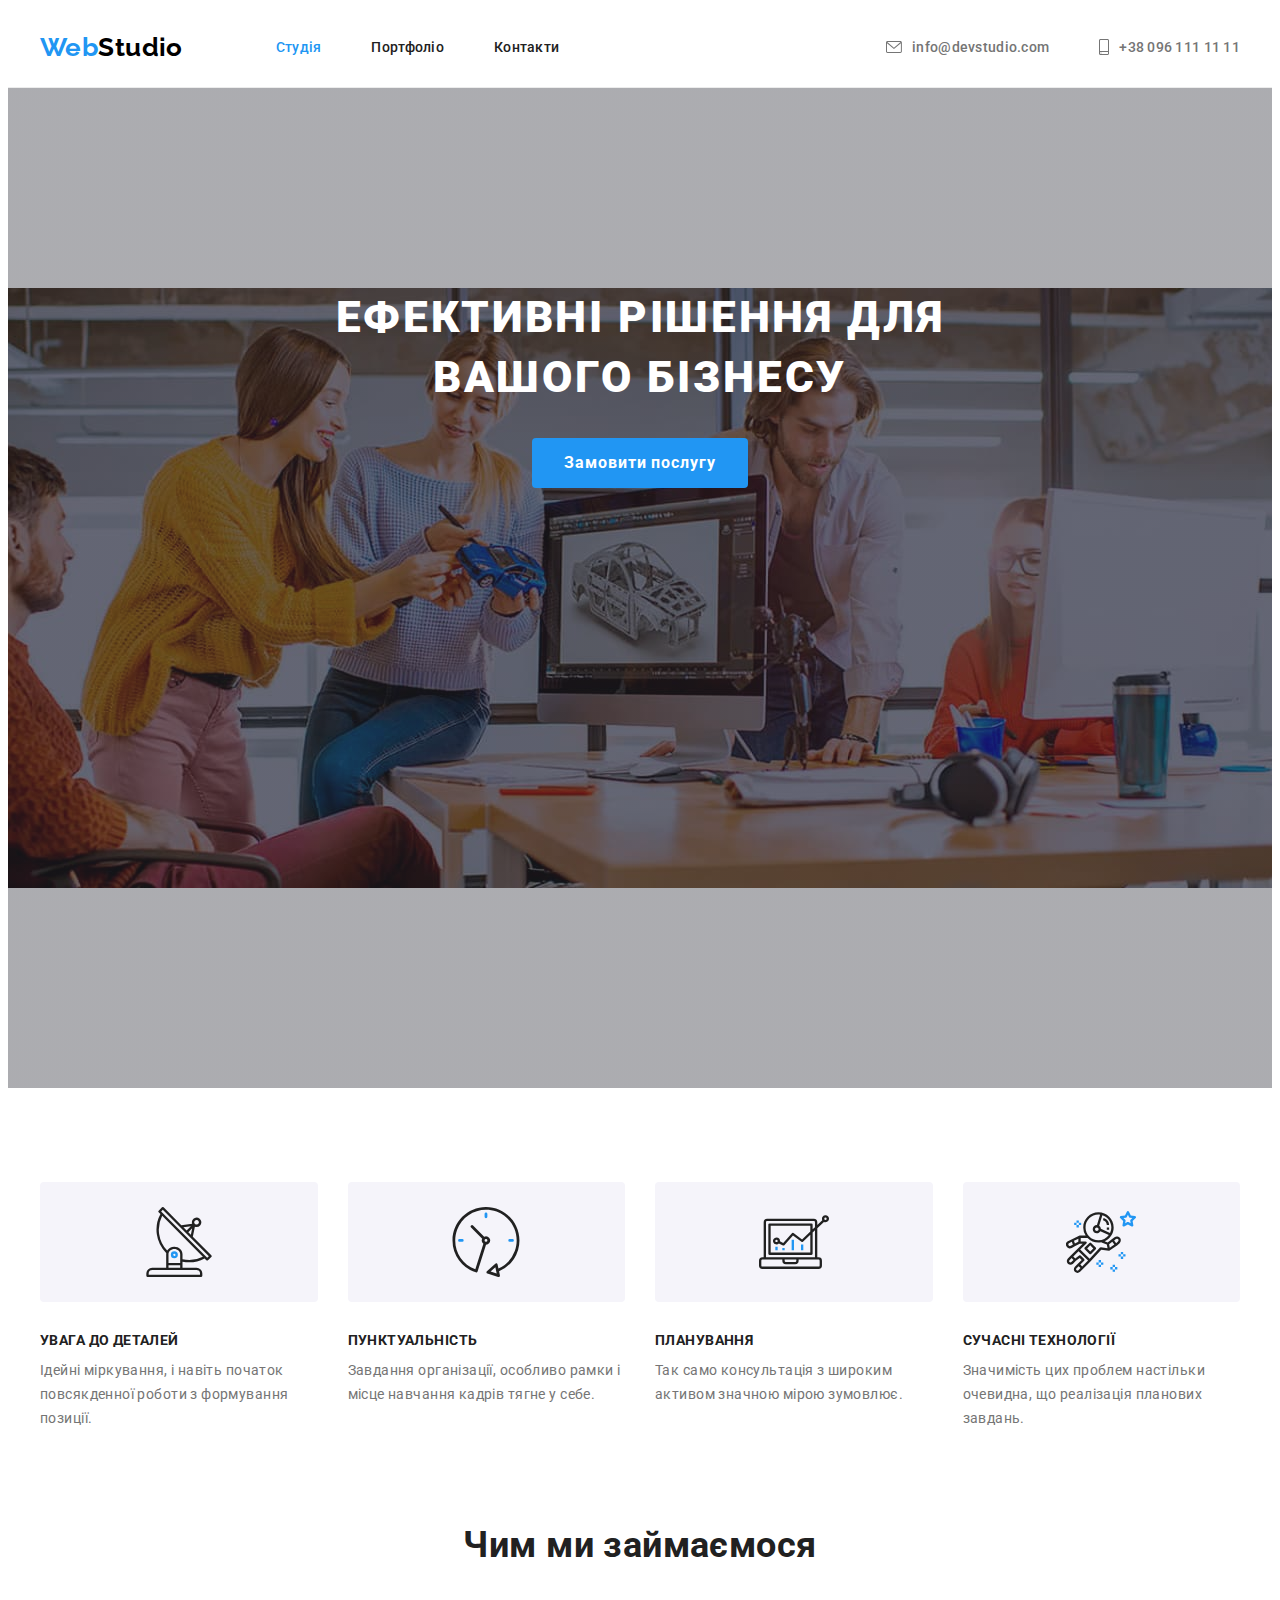
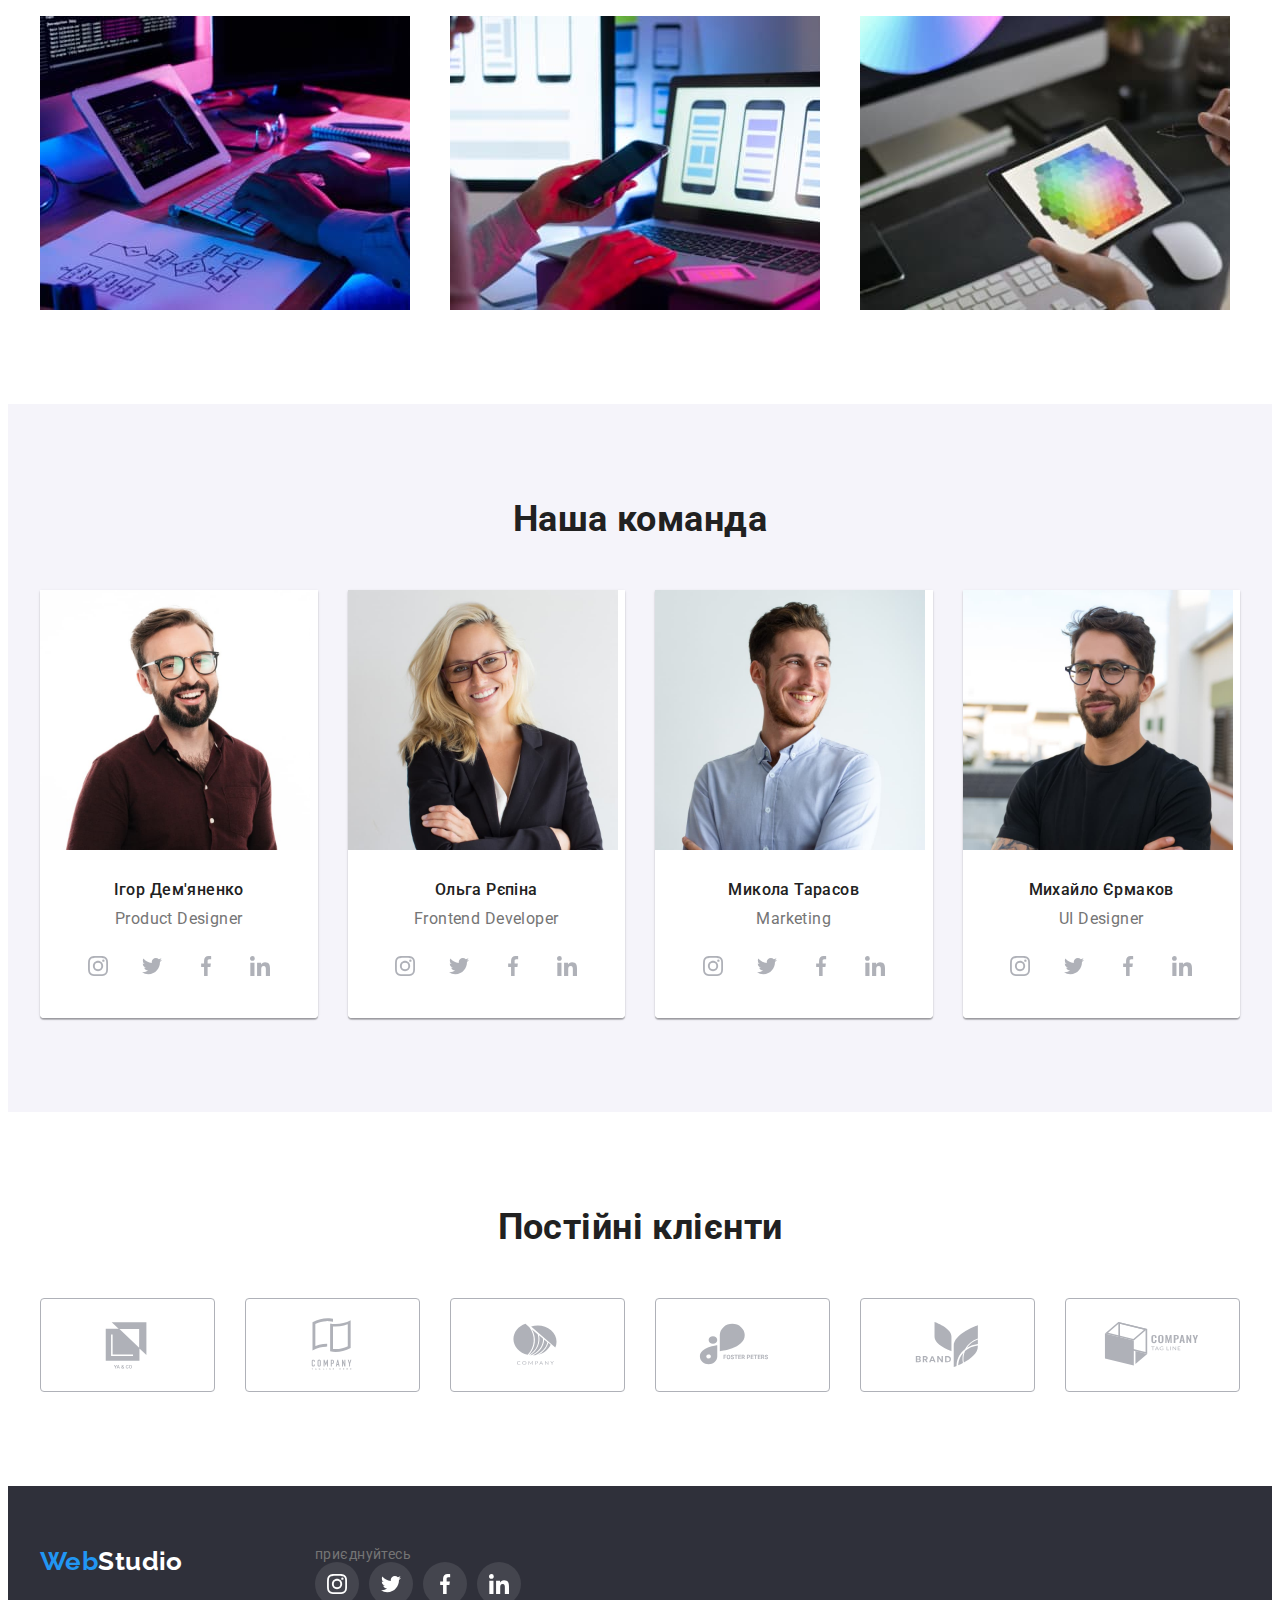
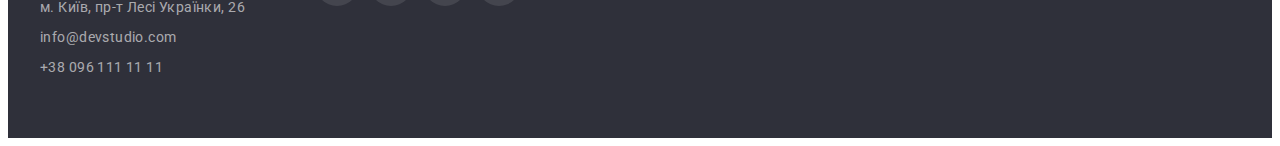
==== commit 6cec4341: "add icons" ====
--- a/index.html
+++ b/index.html
@@ -42,10 +42,20 @@
 
         <ul class="auth-nav list">
           <li class="auth-nav-item">
-            <a href="mailto:info@devstudio.com" class="link auth-nav-mail">info@devstudio.com</a>
+            <a href="mailto:info@devstudio.com" class="link auth-nav-mail">
+              <svg class="header-mail" width="16" height="12">
+                <use href="./images/icons.svg#icon-envelope"></use>
+              </svg>
+              info@devstudio.com</a
+            >
           </li>
           <li class="auth-nav-item">
-            <a href="tel:+380961111111" class="link auth-nav-tel">+38 096 111 11 11</a>
+            <a href="tel:+380961111111" class="link auth-nav-tel">
+              <svg class="header-tel" width="10" height="16">
+                <use href="./images/icons.svg#icon-smartphone"></use>
+              </svg>
+              +38 096 111 11 11</a
+            >
           </li>
         </ul>
       </div>
@@ -70,26 +80,46 @@
           <!-- Hidden header -->
           <h2 class="features-title visually-hidden">Особливості</h2>
           <!-- hidden header -->
-          <ul class="list features-container">
-            <li class="features-item features-item-details">
+          <ul class="list cards-set">
+            <li class="cards-set-item features-item">
+              <div class="features-icon-container">
+                <svg class="features-icon" width="70" height="70">
+                  <use href="./images/icons.svg#icon-antenna"></use>
+                </svg>
+              </div>
               <h3 class="features-subtitle">УВАГА ДО ДЕТАЛЕЙ</h3>
               <p class="features-text">
                 Ідейні міркування, і навіть початок повсякденної роботи з формування позиції.
               </p>
             </li>
-            <li class="features-item features-item-punctuality">
+            <li class="cards-set-item features-item">
+              <div class="features-icon-container">
+                <svg class="features-icon" width="70" height="70">
+                  <use href="./images/icons.svg#icon-clock"></use>
+                </svg>
+              </div>
               <h3 class="features-subtitle">ПУНКТУАЛЬНІСТЬ</h3>
               <p class="features-text">
                 Завдання організації, особливо рамки і місце навчання кадрів тягне у себе.
               </p>
             </li>
-            <li class="features-item features-item-planning">
+            <li class="cards-set-item features-item">
+              <div class="features-icon-container">
+                <svg class="features-icon" width="70" height="70">
+                  <use href="./images/icons.svg#icon-diagram"></use>
+                </svg>
+              </div>
               <h3 class="features-subtitle">ПЛАНУВАННЯ</h3>
               <p class="features-text">
                 Так само консультація з широким активом значною мірою зумовлює.
               </p>
             </li>
-            <li class="features-item features-item-technology">
+            <li class="cards-set-item features-item">
+              <div class="features-icon-container">
+                <svg class="features-icon" width="70" height="70">
+                  <use href="./images/icons.svg#icon-astronaut"></use>
+                </svg>
+              </div>
               <h3 class="features-subtitle">СУЧАСНІ ТЕХНОЛОГІЇ</h3>
               <p class="features-text">
                 Значимість цих проблем настільки очевидна, що реалізація планових завдань.
@@ -151,22 +181,30 @@
                 <ul class="list social-list">
                   <li class="social-list-item">
                     <a href="" class="link social-list-link">
-                      <svg><use></use></svg>
-                    </a>
-                  </li>
-                  <li class="social-list-item">
-                    <a href="" class="link social-list-link">
-                      <svg><use></use></svg>
-                    </a>
-                  </li>
-                  <li class="social-list-item">
-                    <a href="" class="link social-list-link">
-                      <svg><use></use></svg>
-                    </a>
-                  </li>
-                  <li class="social-list-item">
-                    <a href="" class="link social-list-link">
-                      <svg><use></use></svg>
+                      <svg class="social-list-icon" width="20" height="20">
+                        <use href="./images/icons.svg#icon-instagram"></use>
+                      </svg>
+                    </a>
+                  </li>
+                  <li class="social-list-item">
+                    <a href="" class="link social-list-link">
+                      <svg class="social-list-icon" width="20" height="20">
+                        <use href="./images/icons.svg#icon-twitter"></use>
+                      </svg>
+                    </a>
+                  </li>
+                  <li class="social-list-item">
+                    <a href="" class="link social-list-link">
+                      <svg class="social-list-icon" width="20" height="20">
+                        <use href="./images/icons.svg#icon-facebook"></use>
+                      </svg>
+                    </a>
+                  </li>
+                  <li class="social-list-item">
+                    <a href="" class="link social-list-link">
+                      <svg class="social-list-icon" width="20" height="20">
+                        <use href="./images/icons.svg#icon-linkedin"></use>
+                      </svg>
                     </a>
                   </li>
                 </ul>
@@ -186,22 +224,30 @@
                 <ul class="list social-list">
                   <li class="social-list-item">
                     <a href="" class="link social-list-link">
-                      <svg><use></use></svg>
-                    </a>
-                  </li>
-                  <li class="social-list-item">
-                    <a href="" class="link social-list-link">
-                      <svg><use></use></svg>
-                    </a>
-                  </li>
-                  <li class="social-list-item">
-                    <a href="" class="link social-list-link">
-                      <svg><use></use></svg>
-                    </a>
-                  </li>
-                  <li class="social-list-item">
-                    <a href="" class="link social-list-link">
-                      <svg><use></use></svg>
+                      <svg class="social-list-icon" width="20" height="20">
+                        <use href="./images/icons.svg#icon-instagram"></use>
+                      </svg>
+                    </a>
+                  </li>
+                  <li class="social-list-item">
+                    <a href="" class="link social-list-link">
+                      <svg class="social-list-icon" width="20" height="20">
+                        <use href="./images/icons.svg#icon-twitter"></use>
+                      </svg>
+                    </a>
+                  </li>
+                  <li class="social-list-item">
+                    <a href="" class="link social-list-link">
+                      <svg class="social-list-icon" width="20" height="20">
+                        <use href="./images/icons.svg#icon-facebook"></use>
+                      </svg>
+                    </a>
+                  </li>
+                  <li class="social-list-item">
+                    <a href="" class="link social-list-link">
+                      <svg class="social-list-icon" width="20" height="20">
+                        <use href="./images/icons.svg#icon-linkedin"></use>
+                      </svg>
                     </a>
                   </li>
                 </ul>
@@ -221,22 +267,30 @@
                 <ul class="list social-list">
                   <li class="social-list-item">
                     <a href="" class="link social-list-link">
-                      <svg><use></use></svg>
-                    </a>
-                  </li>
-                  <li class="social-list-item">
-                    <a href="" class="link social-list-link">
-                      <svg><use></use></svg>
-                    </a>
-                  </li>
-                  <li class="social-list-item">
-                    <a href="" class="link social-list-link">
-                      <svg><use></use></svg>
-                    </a>
-                  </li>
-                  <li class="social-list-item">
-                    <a href="" class="link social-list-link">
-                      <svg><use></use></svg>
+                      <svg class="social-list-icon" width="20" height="20">
+                        <use href="./images/icons.svg#icon-instagram"></use>
+                      </svg>
+                    </a>
+                  </li>
+                  <li class="social-list-item">
+                    <a href="" class="link social-list-link">
+                      <svg class="social-list-icon" width="20" height="20">
+                        <use href="./images/icons.svg#icon-twitter"></use>
+                      </svg>
+                    </a>
+                  </li>
+                  <li class="social-list-item">
+                    <a href="" class="link social-list-link">
+                      <svg class="social-list-icon" width="20" height="20">
+                        <use href="./images/icons.svg#icon-facebook"></use>
+                      </svg>
+                    </a>
+                  </li>
+                  <li class="social-list-item">
+                    <a href="" class="link social-list-link">
+                      <svg class="social-list-icon" width="20" height="20">
+                        <use href="./images/icons.svg#icon-linkedin"></use>
+                      </svg>
                     </a>
                   </li>
                 </ul>
@@ -256,22 +310,30 @@
                 <ul class="list social-list">
                   <li class="social-list-item">
                     <a href="" class="link social-list-link">
-                      <svg></svg>
-                    </a>
-                  </li>
-                  <li class="social-list-item">
-                    <a href="" class="link social-list-link">
-                      <svg></svg>
-                    </a>
-                  </li>
-                  <li class="social-list-item">
-                    <a href="" class="link social-list-link">
-                      <svg></svg>
-                    </a>
-                  </li>
-                  <li class="social-list-item">
-                    <a href="" class="link social-list-link">
-                      <svg></svg>
+                      <svg class="social-list-icon" width="20" height="20">
+                        <use href="./images/icons.svg#icon-instagram"></use>
+                      </svg>
+                    </a>
+                  </li>
+                  <li class="social-list-item">
+                    <a href="" class="link social-list-link">
+                      <svg class="social-list-icon" width="20" height="20">
+                        <use href="./images/icons.svg#icon-twitter"></use>
+                      </svg>
+                    </a>
+                  </li>
+                  <li class="social-list-item">
+                    <a href="" class="link social-list-link">
+                      <svg class="social-list-icon" width="20" height="20">
+                        <use href="./images/icons.svg#icon-facebook"></use>
+                      </svg>
+                    </a>
+                  </li>
+                  <li class="social-list-item">
+                    <a href="" class="link social-list-link">
+                      <svg class="social-list-icon" width="20" height="20">
+                        <use href="./images/icons.svg#icon-linkedin"></use>
+                      </svg>
                     </a>
                   </li>
                 </ul>
@@ -286,12 +348,48 @@
         <div class="clients-container container">
           <h2 class="clients-title">Постійні клієнти</h2>
           <ul class="list cards-set">
-            <li class="cliens-item cards-set-item"><a href="" class="link logo-1"></a></li>
-            <li class="cliens-item cards-set-item"><a href="" class="link logo-2"></a></li>
-            <li class="cliens-item cards-set-item"><a href="" class="link logo-3"></a></li>
-            <li class="cliens-item cards-set-item"><a href="" class="link logo-4"></a></li>
-            <li class="cliens-item cards-set-item"><a href="" class="link logo-5"></a></li>
-            <li class="cliens-item cards-set-item"><a href="" class="link logo-6"></a></li>
+            <li class="cliens-item cards-set-item">
+              <a href="" class="link clients-logo"
+                ><svg class="clients-icon" width="106" height="60">
+                  <use href="./images/icons.svg#icon-logo-1"></use>
+                </svg>
+              </a>
+            </li>
+            <li class="cliens-item cards-set-item">
+              <a href="" class="link clients-logo"
+                ><svg class="clients-icon" width="106" height="60">
+                  <use href="./images/icons.svg#icon-logo-2"></use>
+                </svg>
+              </a>
+            </li>
+            <li class="cliens-item cards-set-item">
+              <a href="" class="link clients-logo"
+                ><svg class="clients-icon" width="106" height="60">
+                  <use href="./images/icons.svg#icon-logo-3"></use>
+                </svg>
+              </a>
+            </li>
+            <li class="cliens-item cards-set-item">
+              <a href="" class="link clients-logo"
+                ><svg class="clients-icon" width="106" height="60">
+                  <use href="./images/icons.svg#icon-logo-4"></use>
+                </svg>
+              </a>
+            </li>
+            <li class="cliens-item cards-set-item">
+              <a href="" class="link clients-logo"
+                ><svg class="clients-icon" width="106" height="60">
+                  <use href="./images/icons.svg#icon-logo-5"></use>
+                </svg>
+              </a>
+            </li>
+            <li class="cliens-item cards-set-item">
+              <a href="" class="link clients-logo"
+                ><svg class="clients-icon" width="106" height="60">
+                  <use href="./images/icons.svg#icon-logo-6"></use>
+                </svg>
+              </a>
+            </li>
           </ul>
         </div>
       </section>
@@ -300,29 +398,65 @@
     <!-- Footer -->
 
     <footer class="footer">
-      <div class="container">
-        <a href="./index.html" class="logo link footer-logo"
-          ><span class="logo-brand-color">Web</span><span class="logo-white-color">Studio</span></a
-        >
-        <address class="address">
-          <ul class="list">
-            <li class="address-item">
-              <a
-                href="https://goo.gl/maps/5fsfiBMW47e9YTmSA"
-                target="_blank"
-                rel="noopener noreferrer nofollow"
-                class="link"
-                >м. Київ, пр-т Лесі Українки, 26</a
-              >
-            </li>
-            <li class="address-item">
-              <a href="mailto:info@devstudio.com" class="link">info@devstudio.com</a>
-            </li>
-            <li class="address-item">
-              <a href="tel:+380961111111" class="link">+38 096 111 11 11</a>
-            </li>
-          </ul>
-        </address>
+      <div class="container footer-container">
+        <div class="footer-contacts">
+          <a href="./index.html" class="logo link footer-logo"
+            ><span class="logo-brand-color">Web</span
+            ><span class="logo-white-color">Studio</span></a
+          >
+          <address class="address">
+            <ul class="list">
+              <li class="address-item">
+                <a
+                  href="https://goo.gl/maps/5fsfiBMW47e9YTmSA"
+                  target="_blank"
+                  rel="noopener noreferrer nofollow"
+                  class="link"
+                  >м. Київ, пр-т Лесі Українки, 26</a
+                >
+              </li>
+              <li class="address-item">
+                <a href="mailto:info@devstudio.com" class="link">info@devstudio.com</a>
+              </li>
+              <li class="address-item">
+                <a href="tel:+380961111111" class="link">+38 096 111 11 11</a>
+              </li>
+            </ul>
+          </address>
+        </div>
+        <div class="footer-socials">
+          <p>приєднуйтесь</p>
+          <ul class="footer-socials-list list">
+            <li class="footer-socials-item">
+              <a href="" class="footer-socials-link link">
+                <svg class="footer-socials-icon" width="20" height="20">
+                  <use href="./images/icons.svg#icon-instagram"></use>
+                </svg>
+              </a>
+            </li>
+            <li class="footer-socials-item">
+              <a href="" class="footer-socials-link link">
+                <svg class="footer-socials-icon" width="20" height="20">
+                  <use href="./images/icons.svg#icon-twitter"></use>
+                </svg>
+              </a>
+            </li>
+            <li class="footer-socials-item">
+              <a href="" class="footer-socials-link link">
+                <svg class="footer-socials-icon" width="20" height="20">
+                  <use href="./images/icons.svg#icon-facebook"></use>
+                </svg>
+              </a>
+            </li>
+            <li class="footer-socials-item">
+              <a href="" class="footer-socials-link link">
+                <svg class="footer-socials-icon" width="20" height="20">
+                  <use href="./images/icons.svg#icon-linkedin"></use>
+                </svg>
+              </a>
+            </li>
+          </ul>
+        </div>
       </div>
     </footer>
   </body>
--- a/css/styles.css
+++ b/css/styles.css
@@ -12,6 +12,9 @@
     --team-card-bg-color: #ffffff;
     --portfolio-card-bg-color: #ffffff;
     --portfolio-content-border-color: #EEEEEE;
+    --socials-primary-fill: #AFB1B8;
+    --socials-secondary-fill: #ffffff;
+    --socials-footer-bg-fill: rgba(255, 255, 255, 0.1);
     --primary-font-family: 'Roboto',
         sans-serif;
     --logo-font-family: 'Raleway',
@@ -191,25 +194,31 @@
 
 .auth-nav-mail, 
 .auth-nav-tel {
-    display: inline-flex;
-    align-items: center;
-}
-
-.auth-nav-mail::before {
+    display: flex;
+    align-items: center;
+}
+
+.header-mail, 
+.header-tel {
+    fill: currentColor;
+    margin-right: 10px;
+}
+
+/* .auth-nav-mail::before {
     content: '';
     width: 16px;
     height: 12px;
     margin-right: 10px;
     background-image: url('../images/header-icon-envelope.svg');
-}
-
-.auth-nav-tel::before {
+} */
+
+/* .auth-nav-tel::before {
     content: '';
     width: 10px;
     height: 16px;
     margin-right: 10px;
     background-image: url('../images/header-icon-smartphone.svg');
-}
+} */
 
 /* Hero */
 
@@ -280,25 +289,39 @@
 
 font-weight: 700;
 font-size: 36px;
-line-height: 1.17;
+line-height: calc(42 / 36);
 text-align: center;
 }
 
 /* Features */
 
-.features-container {
-    display: flex;
-}
-
-.features-item {
+.features.section {
+    --cards-in-row: 4;
+}
+
+.features-icon-container {
+    display: flex;
+    height: 120px;
+    justify-content: center;
+    align-items: center;
+    background-color: var(--portfolio-btn-background-color);
+    border-radius: 4px;
+    margin-bottom: 30px;
+}
+
+/* .features-container {
+    display: flex;
+} */
+
+/* .features-item {
     width: 270px;
-}
-
-.features-item:not(:last-child) {
+} */
+
+/* .features-item:not(:last-child) {
     margin-right: 30px;
-}
-
-.features-item::before {
+} */
+
+/* .features-item::before {
     display: flex;
     content: '';
     height: 120px;
@@ -323,7 +346,7 @@
 
 .features-item-technology::before {
     background-image: url(../images/features-icon-astronaut.svg);
-}
+} */
 
 
 .features-subtitle {
@@ -333,12 +356,12 @@
 
     font-weight: 700;
     font-size: 14px;
-    line-height: 1.17;
+    line-height: calc(16 / 14);
     text-transform: uppercase;
 }
 
 .features-text {
-    line-height: 1.71;
+    line-height: calc(24 / 14);
 }
 
 /* Our activities */
@@ -388,14 +411,36 @@
 
 .team .social-list {
     display: flex;
-    justify-content: space-between;
-}
-
-.social-list-item {
+    justify-content: center;
+    align-items: center;
+    gap: 10px;
+}
+
+.social-list-link {
+    display: flex;
+    justify-content: center;
+    align-items: center;
     width: 44px;
     height: 44px;
-    outline: 1px solid red;
-}
+    border-radius: 50%;
+    color: var(--socials-primary-fill);
+    background-color: var(--team-card-bg-color);
+}
+
+.social-list-link:hover, 
+.social-list-link:focus {
+    color: var(--socials-secondary-fill);
+    background-color: var(--brand-color);
+}
+
+.social-list-icon {
+    fill: currentColor;
+}
+
+/* .social-list-link {
+    width: 44px;
+    height: 44px;
+} */
 
 /* Clients */
 
@@ -403,16 +448,26 @@
     --cards-in-row: 6;
 }
 
-.cliens-item {
+.clients-logo {
     display: flex;
     justify-content: center;
     align-items: center;
     height: 92px;
     border: 1px solid #AFB1B8;
     border-radius: 4px;
-    /* outline: 1px solid red; */
+    color: var(--socials-primary-fill);
 } 
 
+.clients-logo:hover, 
+.clients-logo:focus {
+    color: var(--brand-color);
+}
+
+.clients-icon {
+    fill: currentColor;
+}
+
+/* 
 .clients .link {
     display: block;
     width: 100%;
@@ -444,11 +499,45 @@
 
 .clients .logo-6 {
     background-image: url('../images/clients-icon-logo-6.svg');
-}
+} */
+
 /* footer */
 
 .footer {
     padding: 60px 0;
+}
+
+.footer-container {
+    display: flex;
+    gap: 70px;
+}
+
+.footer-socials-list {
+    display: flex;
+    justify-content: center;
+    align-items: center;
+    gap: 10px;
+}
+
+.footer-socials-link {
+    display: flex;
+    justify-content: center;
+    align-items: center;
+    width: 44px;
+    height: 44px;
+    border-radius: 50%;
+    color: var(--socials-secondary-fill);
+    background-color: var(--socials-footer-bg-fill);
+}
+
+.footer-socials-link:hover, 
+.footer-socials-link:focus {
+   background-color: var(--brand-color);
+}
+
+
+.footer-socials-icon {
+    fill: currentColor
 }
 
 .footer-logo {
@@ -480,6 +569,9 @@
 
 .portfolio-card {
     background: var(--portfolio-card-bg-color);
+}
+
+.portfolio-card > .link:hover {
     box-shadow: 0px 1px 1px rgba(0, 0, 0, 0.12), 0px 4px 4px rgba(0, 0, 0, 0.06), 1px 4px 6px rgba(0, 0, 0, 0.16);
 }
 
@@ -555,6 +647,7 @@
 .portfolio-btn:focus {
     color: var(--logo-secondary-color);
     background-color: var(--brand-color);
-}
-
-
+    box-shadow: 0px 3px 1px rgba(0, 0, 0, 0.1), 0px 1px 2px rgba(0, 0, 0, 0.08), 0px 2px 2px rgba(0, 0, 0, 0.12);
+}
+
+
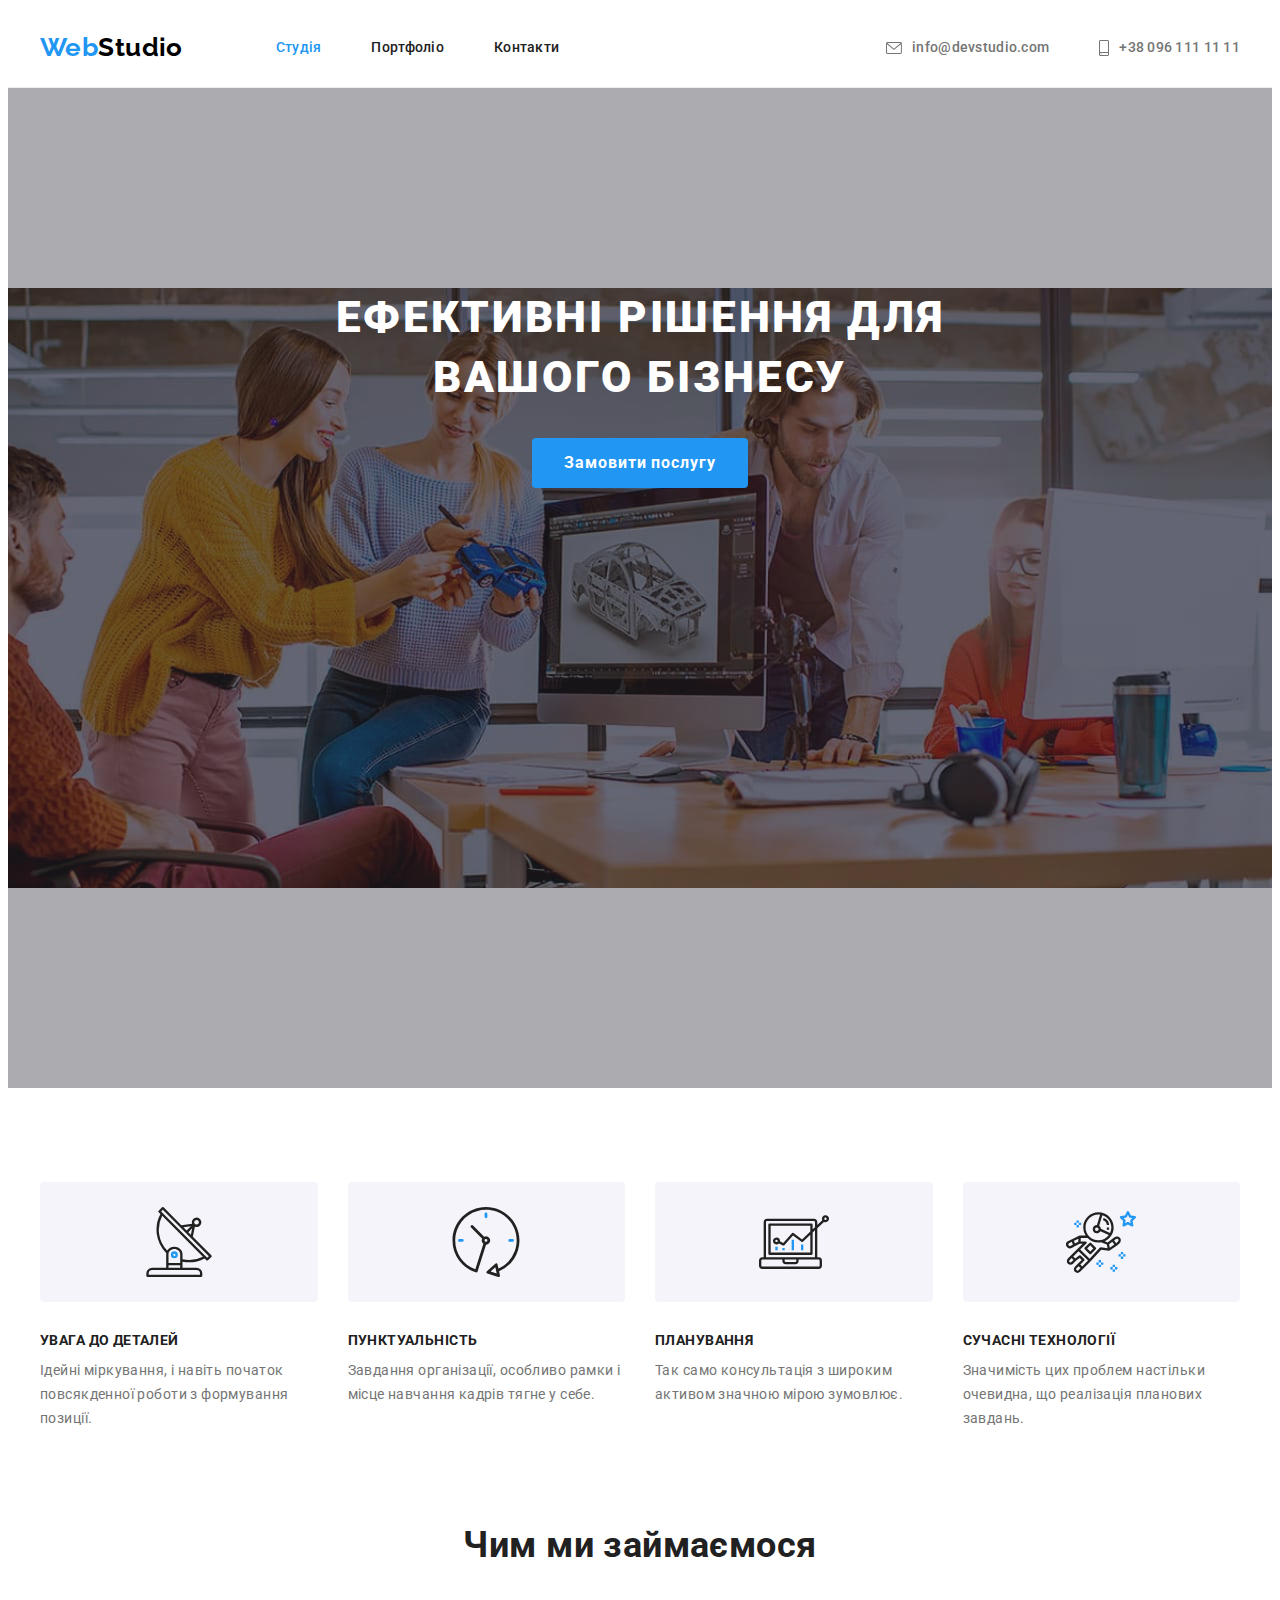
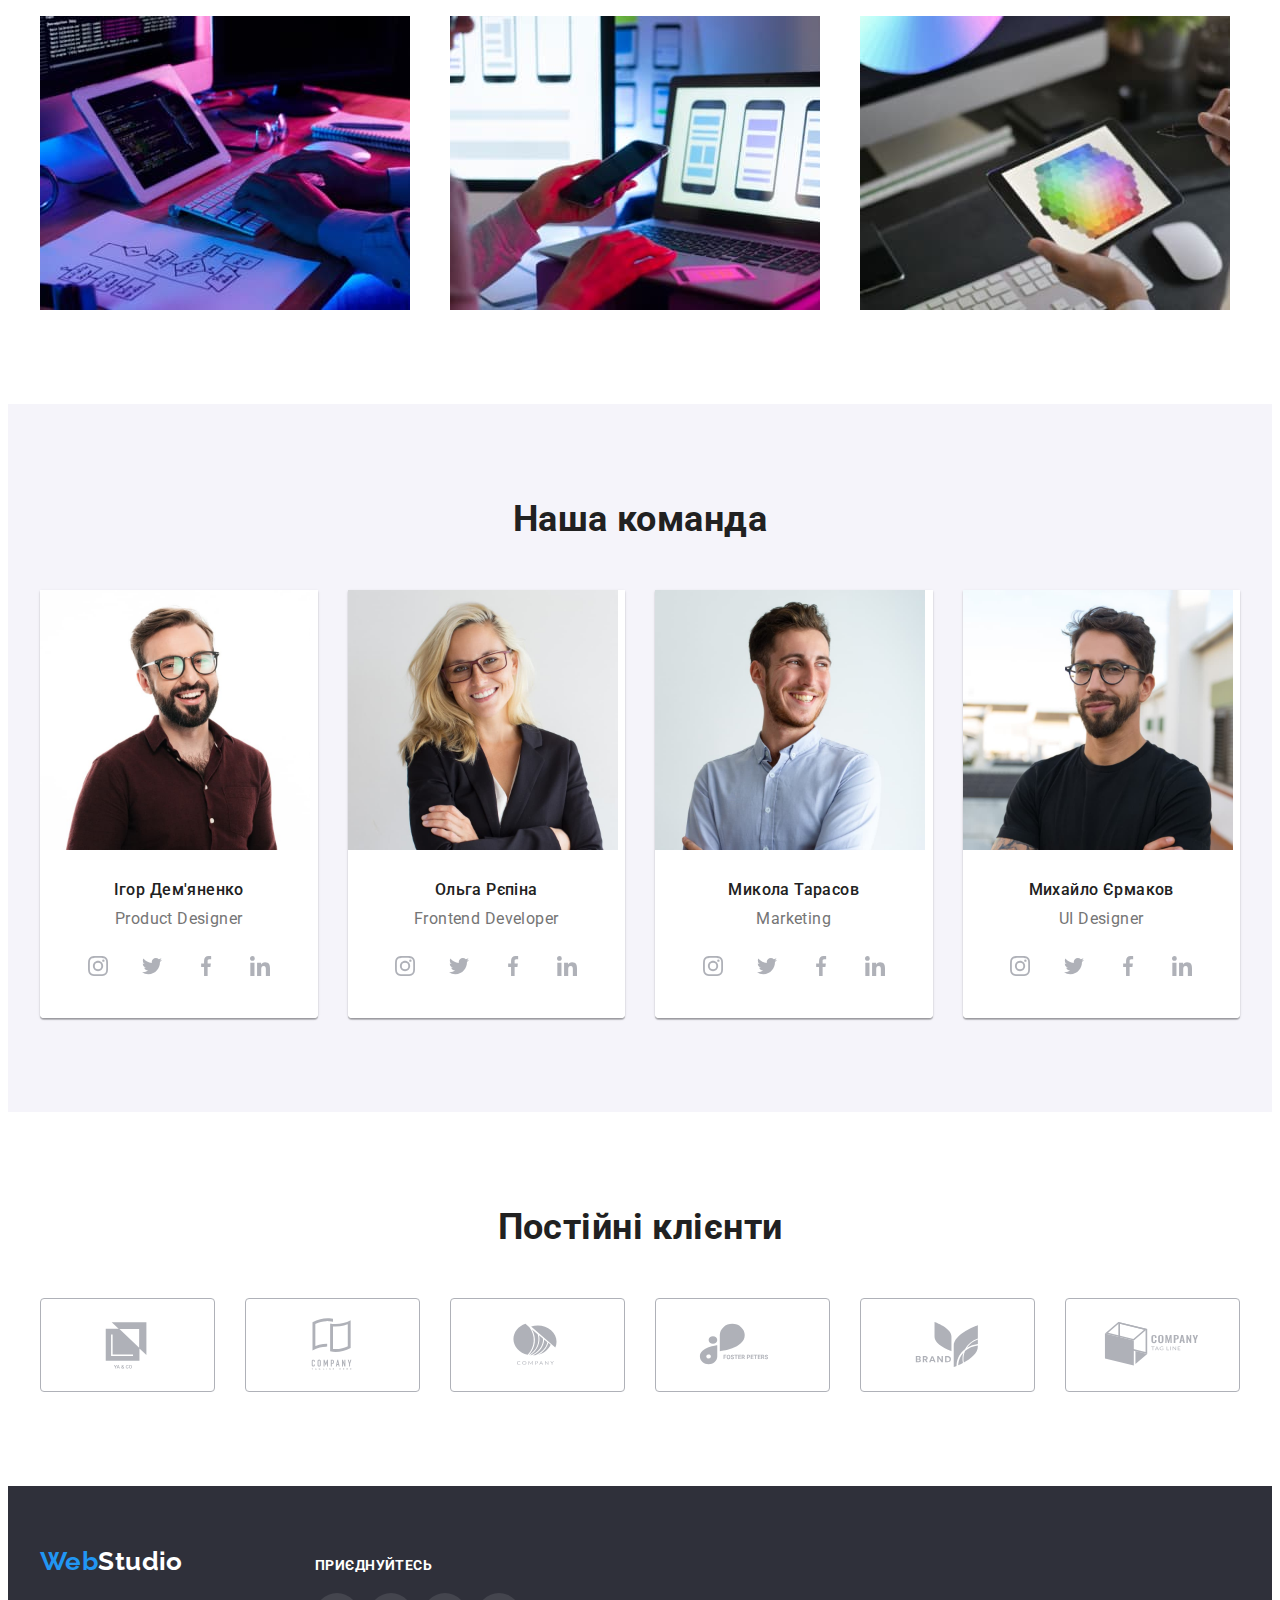
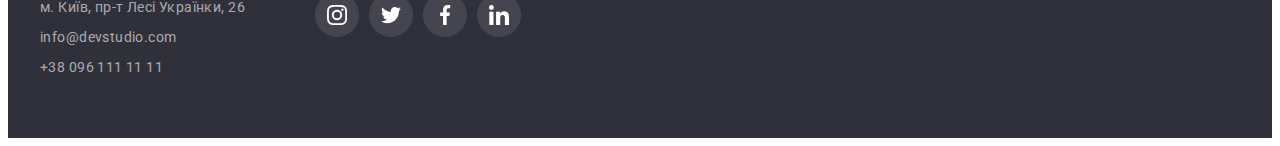
==== commit 623902df: "fix footer and delete comments" ====
--- a/index.html
+++ b/index.html
@@ -425,7 +425,7 @@
           </address>
         </div>
         <div class="footer-socials">
-          <p>приєднуйтесь</p>
+          <p class="footer-socials-text">приєднуйтесь</p>
           <ul class="footer-socials-list list">
             <li class="footer-socials-item">
               <a href="" class="footer-socials-link link">
--- a/css/styles.css
+++ b/css/styles.css
@@ -109,7 +109,7 @@
     font-family: var(--logo-font-family);
     font-weight: 700;
     font-size: 26px;
-    line-height: 1.19;
+    line-height: calc(31 / 26);
 }
 
 .logo-brand-color {
@@ -123,6 +123,7 @@
 .logo-white-color {
     color: var(--logo-secondary-color)
 }
+
 
 /* Header */
 
@@ -204,28 +205,8 @@
     margin-right: 10px;
 }
 
-/* .auth-nav-mail::before {
-    content: '';
-    width: 16px;
-    height: 12px;
-    margin-right: 10px;
-    background-image: url('../images/header-icon-envelope.svg');
-} */
-
-/* .auth-nav-tel::before {
-    content: '';
-    width: 10px;
-    height: 16px;
-    margin-right: 10px;
-    background-image: url('../images/header-icon-smartphone.svg');
-} */
 
 /* Hero */
-
-
-.footer {
-    background-color: var(--hero-and-footer-background-color);
-}
 
 .hero.section {    
     padding: 200px 0;
@@ -242,7 +223,6 @@
 
 }
 
-
 .hero-title {
     margin-bottom: 30px;
 
@@ -293,6 +273,7 @@
 text-align: center;
 }
 
+
 /* Features */
 
 .features.section {
@@ -308,46 +289,6 @@
     border-radius: 4px;
     margin-bottom: 30px;
 }
-
-/* .features-container {
-    display: flex;
-} */
-
-/* .features-item {
-    width: 270px;
-} */
-
-/* .features-item:not(:last-child) {
-    margin-right: 30px;
-} */
-
-/* .features-item::before {
-    display: flex;
-    content: '';
-    height: 120px;
-    margin-bottom: 30px;
-    background-color: #F5F4FA;
-    border-radius: 4px;
-    background-repeat: no-repeat;
-    background-position: center;
-}
-
-.features-item-details::before {
-    background-image: url(../images/features-icon-antenna.svg);
-}
-
-.features-item-punctuality::before {
-    background-image: url(../images/features-icon-clock.svg);
-}
-
-.features-item-planning::before {
-    background-image: url(../images/features-icon-diagram.svg);
-}
-
-.features-item-technology::before {
-    background-image: url(../images/features-icon-astronaut.svg);
-} */
-
 
 .features-subtitle {
     margin-bottom: 10px;
@@ -363,6 +304,7 @@
 .features-text {
     line-height: calc(24 / 14);
 }
+
 
 /* Our activities */
 
@@ -437,10 +379,6 @@
     fill: currentColor;
 }
 
-/* .social-list-link {
-    width: 44px;
-    height: 44px;
-} */
 
 /* Clients */
 
@@ -467,49 +405,22 @@
     fill: currentColor;
 }
 
-/* 
-.clients .link {
-    display: block;
-    width: 100%;
-    height: 100%;    
-    padding: 16px 32px;
-    background-position: center;
-    background-repeat: no-repeat;
-}
-
-.clients .logo-1 {
-    background-image: url('../images/clients-icon-logo-1.svg');
-}
-
-.clients .logo-2 {
-    background-image: url('../images/clients-icon-logo-2.svg');
-}
-
-.clients .logo-3 {
-    background-image: url('../images/clients-icon-logo-3.svg');
-}
-
-.clients .logo-4 {
-    background-image: url('../images/clients-icon-logo-4.svg');
-}
-
-.clients .logo-5 {
-    background-image: url('../images/clients-icon-logo-5.svg');
-}
-
-.clients .logo-6 {
-    background-image: url('../images/clients-icon-logo-6.svg');
-} */
 
 /* footer */
 
 .footer {
+    background-color: var(--hero-and-footer-background-color);
     padding: 60px 0;
 }
 
 .footer-container {
     display: flex;
     gap: 70px;
+    align-items: baseline;
+}
+
+.footer .footer-socials {
+    align-items: baseline;
 }
 
 .footer-socials-list {
@@ -544,6 +455,19 @@
     margin-bottom: 20px;
 }
 
+.footer-socials-text {
+    margin-bottom: 20px;
+
+    font-weight: 700;
+    font-size: 14px;
+    line-height: calc(16 / 14);
+    letter-spacing: 0.03em;
+    text-transform: uppercase;
+    
+    color: var(--logo-secondary-color);
+}
+
+
 /* address */
 
 .address .link {
@@ -565,13 +489,15 @@
     margin-bottom: 9px;
 }
 
+
 /* Portfolio */
 
 .portfolio-card {
     background: var(--portfolio-card-bg-color);
 }
 
-.portfolio-card > .link:hover {
+.portfolio-card > .link:hover, 
+.portfolio-card > .link:focus {
     box-shadow: 0px 1px 1px rgba(0, 0, 0, 0.12), 0px 4px 4px rgba(0, 0, 0, 0.06), 1px 4px 6px rgba(0, 0, 0, 0.16);
 }
 
@@ -617,6 +543,7 @@
     line-height: calc(30 / 16);  
 }
 
+
 /* Portfolio - buttons */
 
 .portfolio-btn {
